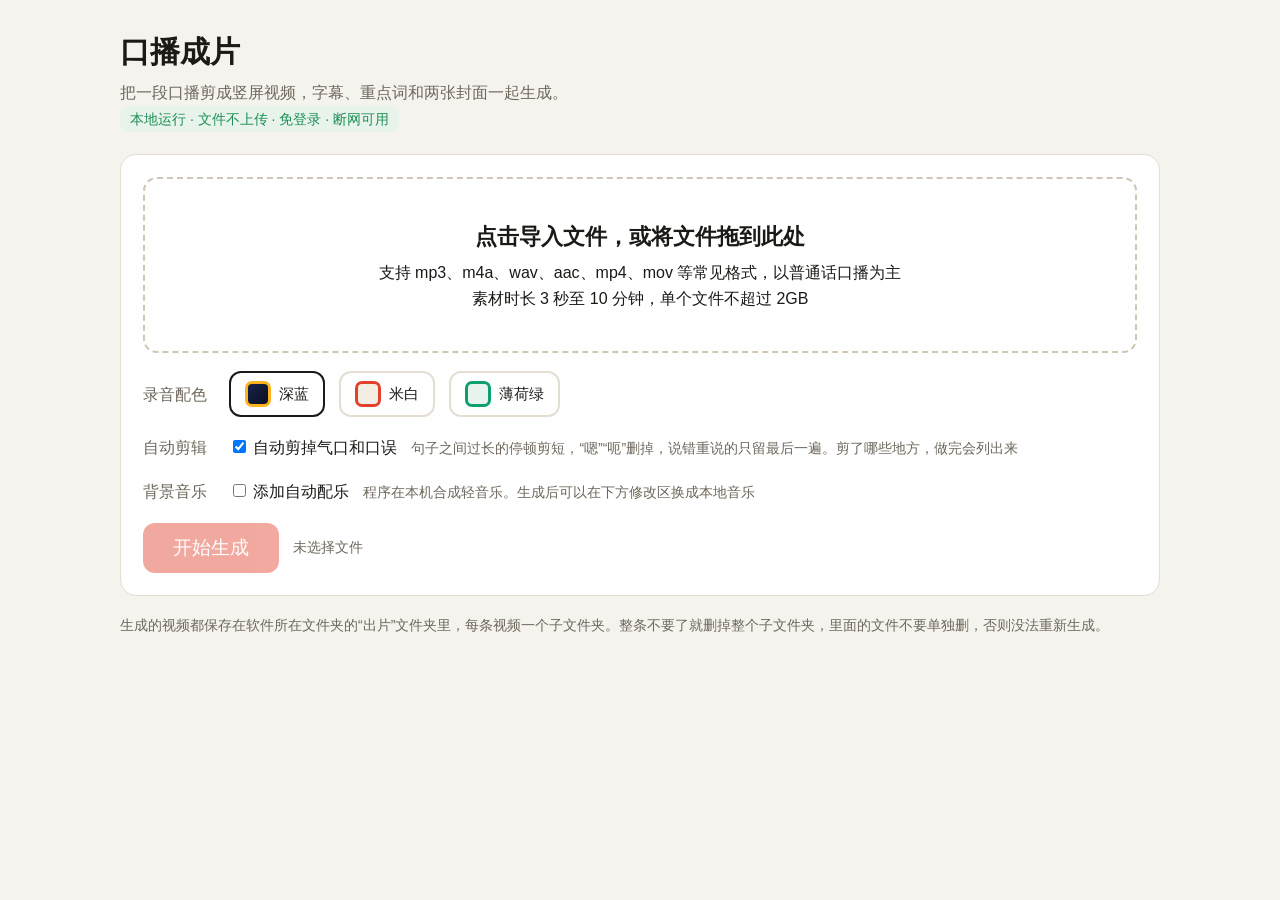
==== app/web/index.html @ 3af416ea "口播成片 v1.0.0：免费版首发 把手机录的口播放进 Windows 电脑，剪出带字幕的竖屏视频。 听写和剪辑都在本机完成，素材不上传。  Co-Authored-By: Claude Opus 5" ====
<!doctype html>
<html lang="zh-CN"><head><meta charset="utf-8"><meta name="viewport" content="width=device-width,initial-scale=1">
<title>口播成片</title>
<link rel="icon" href="data:image/svg+xml,%3Csvg xmlns='http://www.w3.org/2000/svg' viewBox='0 0 64 64'%3E%3Crect width='64' height='64' rx='14' fill='%23E2412B'/%3E%3Cpath d='M24 18v28l22-14z' fill='white'/%3E%3C/svg%3E">
<style>
:root{--bg:#F5F3EE;--card:#fff;--ink:#1B1A17;--sub:#6E675C;--line:#E4DED3;--acc:#E2412B;--ok:#1E8F55}
*{box-sizing:border-box}body{margin:0;background:var(--bg);color:var(--ink);font:16px/1.6 "Microsoft YaHei","PingFang SC",sans-serif}
.wrap{max-width:1080px;margin:0 auto;padding:28px 20px 60px}
h1{font-size:30px;margin:0}.lead{color:var(--sub);margin:4px 0 22px}
.safe{display:inline-block;background:#E8F3EC;color:var(--ok);border-radius:8px;padding:2px 10px;font-size:14px}
.card{background:var(--card);border:1px solid var(--line);border-radius:16px;padding:22px;margin-bottom:18px}
#drop{border:2.5px dashed #CFC6B6;border-radius:14px;padding:40px 16px;text-align:center;cursor:pointer;transition:.15s}
#drop.on{border-color:var(--acc);background:#FFF6F3}#drop b{font-size:22px;display:block;margin-bottom:6px}
.row{display:flex;gap:14px;flex-wrap:wrap;align-items:center;margin-top:18px}
.lab{color:var(--sub);min-width:72px}
.sw{border:2px solid var(--line);border-radius:12px;padding:8px 14px;cursor:pointer;background:#fff;display:flex;gap:8px;align-items:center;font-size:15px}
#sw2{display:flex;gap:14px;flex-wrap:wrap}.sw i{width:26px;height:26px;border-radius:7px;display:inline-block}.sw.on{border-color:var(--ink)}
button.go{background:var(--acc);color:#fff;border:0;border-radius:12px;font-size:19px;padding:12px 30px;cursor:pointer}
button.go:disabled{opacity:.45;cursor:default}
button.sec{background:#fff;border:1.5px solid var(--line);border-radius:10px;padding:8px 16px;cursor:pointer;font-size:15px}
.steps{display:flex;gap:8px;flex-wrap:wrap;margin:6px 0 12px}.steps span{padding:4px 12px;border-radius:99px;background:#EEE9E0;color:var(--sub);font-size:14px}
.steps span.now{background:var(--acc);color:#fff}.steps span.ok{background:#E8F3EC;color:var(--ok)}
.bar{height:10px;background:#EEE9E0;border-radius:5px;overflow:hidden}.bar i{display:block;height:100%;width:0;background:var(--acc);transition:width .4s}
#log{color:var(--sub);font-size:14px;margin-top:10px;white-space:pre-line;max-height:120px;overflow:auto}
.res{display:grid;grid-template-columns:300px 1fr;gap:22px}
video{width:300px;height:533px;background:#000;border-radius:14px}
.covers{display:flex;gap:12px;margin:8px 0}.covers img{height:200px;border-radius:10px;border:1px solid var(--line);display:block}.covers figure{margin:0;font-size:13px;color:var(--sub);text-align:center}
textarea{width:100%;min-height:240px;font:16px/1.7 "Microsoft YaHei",sans-serif;border:1.5px solid var(--line);border-radius:10px;padding:10px}
input[type=text]{font-size:17px;padding:8px 10px;border:1.5px solid var(--line);border-radius:10px;width:300px}
.tip{color:var(--sub);font-size:14px}.err{color:var(--acc);font-weight:bold}
a{color:var(--acc)}.hide{display:none}
.trialtag{font-size:16px;vertical-align:middle;background:var(--acc);color:#fff;border-radius:8px;padding:2px 10px;margin-left:8px}
#trial{margin-top:14px;background:#FFF6F3;border-radius:10px;padding:8px 14px;font-size:14px;color:var(--ink)}
@media(max-width:760px){.res{grid-template-columns:1fr}}
</style></head><body><div class="wrap">
<h1>口播成片</h1>
<p class="lead">把一段口播剪成竖屏视频，字幕、重点词和两张封面一起生成。<br><span class="safe">本地运行 · 文件不上传 · 免登录 · 断网可用</span></p>

<div class="card" id="pick">
  <div id="drop"><b>点击导入文件，或将文件拖到此处</b>支持 mp3、m4a、wav、aac、mp4、mov 等常见格式，以普通话口播为主<br>素材时长 3 秒至 10 分钟，单个文件不超过 2GB</div>
  <input type="file" id="file" class="hide" accept="audio/*,video/*">
  <div class="row" id="themes"><span class="lab">录音配色</span>
    <div class="sw on" data-t="夜幕"><i style="background:linear-gradient(135deg,#16244A,#0A0F1F);border:3px solid #FFB21E"></i>深蓝</div>
    <div class="sw" data-t="白纸"><i style="background:#F3EDE2;border:3px solid #E2412B"></i>米白</div>
    <div class="sw" data-t="薄荷"><i style="background:#E7F5EE;border:3px solid #0E9F6E"></i>薄荷绿</div>
  </div>
  <div class="row hide" id="prow"><span class="lab">真人出镜</span><label><input type="checkbox" id="keep" checked> 真人精剪 · 保留原画面</label><span class="tip">胶片开场，重点词随原声出现；横拍时按人脸位置裁竖屏。</span></div>
  <div class="row hide" id="words"><label class="lab" for="focus">强调词</label><input id="focus" type="text" maxlength="50" placeholder="留空自动选词"><span class="tip">可填同一句里依次说到的 1–3 个词，用逗号隔开。</span></div>
  <div class="row"><span class="lab">自动剪辑</span><label><input type="checkbox" id="trim" checked> 自动剪掉气口和口误</label><span class="tip">句子之间过长的停顿剪短，“嗯”“呃”删掉，说错重说的只留最后一遍。剪了哪些地方，做完会列出来</span></div>
  <div class="row"><span class="lab">背景音乐</span><label><input type="checkbox" id="music"> 添加自动配乐</label><span class="tip">程序在本机合成轻音乐。生成后可以在下方修改区换成本地音乐</span></div>
  <div class="row"><button class="go" id="go" disabled>开始生成</button><span class="tip" id="fname">未选择文件</span></div>
  <div id="trial" class="hide"></div>
</div>

<div class="card hide" id="prog">
  <div class="steps" id="steps"></div>
  <div class="bar"><i id="bar"></i></div>
  <div id="eta" class="tip"></div>
  <div id="log"></div>
</div>

<div class="card hide" id="done">
  <div class="res">
    <div><video id="vid" controls playsinline></video></div>
    <div>
      <h2 style="margin:0 0 6px">生成完成 <span class="tip" id="took"></span></h2>
      <p class="tip hide" id="cutinfo"></p>
      <div class="covers" id="covers"></div>
      <div class="row" style="margin-top:6px">
        <button class="sec" id="openDir">打开所在文件夹</button>
        <a id="dl" download>下载视频</a> <a id="dlsrt" download>下载字幕（SRT）</a>
      </div>
      <p class="tip">画面里已经压好字幕了。SRT 是纯文字字幕文件，可以当文稿用；别再导进剪映或在平台上加字幕，否则会叠两层。<br>传到手机：把“成片_竖屏.mp4”拖进电脑版微信的“文件传输助手”，在手机上打开，长按保存到相册。</p>
    </div>
  </div>
</div>

<div class="card hide" id="edit">
  <h3 style="margin:0">修改字幕和封面</h3>
  <p class="tip">语音识别难免有同音错字（比如把“充”识别成“冲”）。一行对应一句字幕，直接改字即可，不要增删行。改完点“重新生成”，不用重新识别字幕，用时和第一次差不多。</p>
  <div class="row" id="titleRow"><span class="lab">封面大字</span><input type="text" id="t1" maxlength="12" placeholder="第一行"> <input type="text" id="t2" maxlength="12" placeholder="第二行"><span class="tip">片头和封面上的大字，每行最多 12 个字</span></div>
  <div class="row" style="display:block"><textarea id="lines"></textarea></div>
  <div class="row" id="themes2"><span class="lab">录音配色</span><span id="sw2"></span></div>
  <div class="row hide" id="prow2" hidden><span class="lab">真人出镜</span><label><input type="checkbox" id="keep2" checked> 真人精剪 · 保留原画面</label></div>
  <div class="row hide" id="words2"><label class="lab" for="focus2">强调词</label><input id="focus2" type="text" maxlength="50" placeholder="留空自动选词"></div>
  <div class="row hide" id="crow"><span class="lab">封面</span>使用第 <input type="number" id="ct" min="0" step="0.1" style="width:90px;font-size:17px;padding:6px 8px;border:1.5px solid var(--line);border-radius:10px"> 秒的画面
    <button class="sec" id="ctNow">选用当前画面</button><span class="tip">对自动选的封面不满意？在上方视频里暂停到想要的画面，点“选用当前画面”，再点“重新生成”，封面才会更换。</span></div>
  <div class="row"><span class="lab">背景音乐</span>
    <label><input type="radio" name="m" value="on" checked> 自动配乐</label>
    <label><input type="radio" name="m" value="off"> 不加音乐</label>
    <label><input type="radio" name="m" value="mine"> 本地音乐：<input type="file" id="bgmf" accept="audio/*"></label>
  </div>
  <div class="row"><button class="go" id="redo">重新生成</button><span class="tip" id="redoTip"></span></div>
</div>

<p class="tip">生成的视频都保存在软件所在文件夹的“出片”文件夹里，每条视频一个子文件夹。整条不要了就删掉整个子文件夹，里面的文件不要单独删，否则没法重新生成。</p>
</div>
<script>
const $ = s => document.querySelector(s); let theme = '夜幕', file = null, JOB = null, timer = null, t0 = 0;
const stepsOf = s => ['听写', ...(s.trim ? ['剪气口'] : []), ...(s.person ? ['人脸'] : []), '定画面', ...(s.music === false && !s.my_music ? [] : ['配乐']), '画画面', '合成', '封面'];
let lastMine = false, originalLines=0;
const mmss = x => x >= 60 ? `${Math.floor(x / 60)} 分 ${x % 60} 秒` : `${x} 秒`;
const STEP_NAME = { '听写': '识别字幕', '剪气口': '剪气口和口误', '人脸': '识别人脸', '定画面': '匹配画面', '配乐': '添加音乐', '画画面': '渲染画面', '合成': '合成视频', '封面': '生成封面' };
document.querySelectorAll('#pick .sw').forEach(e => e.onclick = () => { document.querySelectorAll('#pick .sw').forEach(x => x.classList.remove('on')); e.classList.add('on'); theme = e.dataset.t; });
$('#sw2').innerHTML = $('#pick .row .sw').parentElement.innerHTML.replace('<span class="lab">录音配色</span>', '');
let theme2 = '夜幕';
document.querySelectorAll('#sw2 .sw').forEach(e => e.onclick = () => { document.querySelectorAll('#sw2 .sw').forEach(x => x.classList.remove('on')); e.classList.add('on'); theme2 = e.dataset.t; });
setInterval(() => fetch('/api/ping').catch(() => {}), 5000); fetch('/api/ping').catch(() => {});  // 告诉后台窗口还开着
fetch('/api/info').then(r => r.json()).then(j => { if (!JOB) { JOB = j.running || new URLSearchParams(location.search).get('job'); if (JOB) watch(); } });  // 关了窗口又打开：接上正在生成的那条
const drop = $('#drop');
drop.onclick = () => $('#file').click();
$('#file').onchange = e => setFile(e.target.files[0]);
drop.ondragover = e => { e.preventDefault(); drop.classList.add('on'); };
drop.ondragleave = () => drop.classList.remove('on');
drop.ondrop = e => { e.preventDefault(); drop.classList.remove('on'); setFile(e.dataTransfer.files[0]); };
const isVideo = f => /^video\//.test(f.type) || /\.(mp4|mov|m4v|webm)$/i.test(f.name);
function setFile(f) {
  if (!f) return;
  if (f.size > 2 * 1024 ** 3) { $('#fname').innerHTML = '<span class="err">文件有 ' + (f.size / 1073741824).toFixed(1) + 'GB，超过 2GB 上限。手机导出时选 1080P，或剪短一些再试。</span>'; $('#go').disabled = true; return; }
  file = f; $('#fname').textContent = '已选择：' + f.name + '（' + (f.size / 1048576).toFixed(1) + ' MB）'; $('#go').disabled = false;
  $('#prow').classList.toggle('hide', !isVideo(f)); updateMode();
}
function updateMode() {
  const native = file && isVideo(file) && $('#keep').checked;
  $('#themes').classList.toggle('hide', !!native);
  $('#words').classList.toggle('hide', !native);
}
$('#keep').onchange = updateMode;
$('#go').onclick = async () => {
  $('#go').disabled = true; $('#fname').textContent = '正在读取文件…';
  const r = await fetch(`/api/start?name=${encodeURIComponent(file.name)}&theme=${encodeURIComponent(theme)}&music=${$('#music').checked ? 1 : 0}&person=${isVideo(file) && $('#keep').checked ? 1 : 0}&focus=${encodeURIComponent($('#focus').value)}&trim=${$('#trim').checked ? 1 : 0}`, { method: 'POST', body: file });
  const j = await r.json(); if (!r.ok) { $('#fname').textContent = j.err; $('#go').disabled = false; return; }
  JOB = j.id; $('#fname').textContent = '已开始生成，进度见下方'; watch();
};
function watch() {
  history.replaceState(null,'','?job='+encodeURIComponent(JOB));
  t0 = Date.now(); $('#prog').classList.remove('hide'); $('#done').classList.add('hide'); $('#edit').classList.add('hide');
  clearInterval(timer); timer = setInterval(poll, 1000); poll();
}
async function poll() {
  const r = await fetch('/api/job?id=' + encodeURIComponent(JOB)); const s = await r.json();
  if (!r.ok) { clearInterval(timer); $('#log').textContent = s.err; return; }
  const STEPS = stepsOf(s), ix = STEPS.indexOf(s.step);
  if (ix >= 0 || s.done) $('#steps').innerHTML = STEPS.map((x, i) => `<span class="${s.done || i < ix ? 'ok' : i === ix ? 'now' : ''}">${i + 1}. ${STEP_NAME[x]}</span>`).join('');
  $('#bar').style.width = (s.pct || 0) + '%';
  const sec = Math.round((Date.now() - t0) / 1000);
  $('#eta').textContent = s.done ? '' : `已用时 ${mmss(sec)}` + (s.pct > 25 && s.pct < 90 ? `，预计还需 ${Math.max(1, Math.round(sec * (100 - s.pct) / s.pct / 60))} 分钟` : '') + '。可以去忙别的，但不要关闭这个窗口，也别让电脑睡眠，做完会自动显示在这里。';
  $('#log').textContent = (s.log || []).slice(-6).join('\n');
  if (s.err) { clearInterval(timer); $('#log').textContent += '\n生成失败：' + s.err + '\n详细错误信息已保存在出错记录.txt'; $('#go').disabled = false; return; }
  if (s.done) { clearInterval(timer); show(s); }
}
function show(s) {
  const u = n => `/out/${encodeURIComponent(JOB)}/${encodeURIComponent(n)}?v=${Date.now()}`;
  $('#done').classList.remove('hide'); $('#edit').classList.remove('hide');
  $('#vid').src = u('成片_竖屏.mp4'); $('#dl').href = u('成片_竖屏.mp4'); $('#dlsrt').href = u('字幕.srt');
  $('#covers').innerHTML = `<figure><img src="${u('封面_3比4.png')}">3:4 封面 · <a href="${u('封面_3比4.png')}" download>下载</a></figure>`
    + `<figure><img src="${u('封面_9比16.png')}">9:16 封面 · <a href="${u('封面_9比16.png')}" download>下载</a></figure>`;
  $('#took').textContent = s.took ? `用时 ${mmss(s.took)}` : '';
  const c = s.cut; $('#cutinfo').classList.toggle('hide', !c);
  if (c) $('#cutinfo').innerHTML = `已自动剪掉 ${c.n} 处、共 ${c.sec} 秒：过长停顿 ${c['停顿']} 处，“嗯”“呃” ${c['语气词']} 处，说错重说 ${c['重说']} 处。`
    + ` <a href="${u('剪掉的地方.txt')}" target="_blank">看剪了哪些</a>`;
  $('#t1').value = (s.title || [])[0] || ''; $('#t2').value = (s.title || [])[1] || '';
  originalLines = (s.lines || []).length;
  $('#lines').value = (s.lines || []).join('\n'); $('#go').disabled = !file || false; $('#fname').textContent = file ? '换一条录音或视频，重新拖进来即可' : '';
  document.querySelectorAll('#sw2 .sw').forEach(x => x.classList.toggle('on', x.dataset.t === (s.theme || '夜幕'))); theme2 = s.theme || '夜幕';
  $('#prow2').classList.add('hide'); $('#keep2').checked = !!s.person;
  $('#titleRow').classList.toggle('hide', !!s.person); $('#themes2').classList.toggle('hide', !!s.person); $('#words2').classList.toggle('hide', !s.person); $('#focus2').value=s.focus || '';
  $('#crow').classList.toggle('hide', !s.person); $('#ct').value = s.cover_t != null ? s.cover_t : '';
  lastMine = !!s.my_music;  // 上次怎么配的乐，这次默认照旧
  document.querySelector(`input[name=m][value=${s.my_music ? 'mine' : s.music === false ? 'off' : 'on'}]`).checked = true;
}
$('#ctNow').onclick = () => { $('#ct').value = $('#vid').currentTime.toFixed(1); };
$('#openDir').onclick = () => fetch('/api/open?id=' + encodeURIComponent(JOB), { method: 'POST' });
$('#redo').onclick = async () => {
  const m = document.querySelector('input[name=m]:checked').value;
  const f = $('#bgmf').files[0];
  if (m === 'mine' && !f && !lastMine) { $('#redoTip').textContent = '请先选择本地音乐文件'; return; }
  if (m === 'mine' && f) {
    await fetch(`/api/bgm?id=${encodeURIComponent(JOB)}&name=${encodeURIComponent(f.name)}`, { method: 'POST', body: f }); }
  const lines = $('#lines').value.split('\n');
  if (lines.length !== originalLines || lines.some(x=>!x.trim())) { $('#redoTip').textContent='每行保留一句字幕，不能增删行或清空整行'; return; }
  const r = await fetch('/api/redo?id=' + encodeURIComponent(JOB), { method: 'POST', body: JSON.stringify({ lines, focus: $('#focus2').value, title: [$('#t1').value, $('#t2').value], theme: theme2, music: m, person: $('#prow2').classList.contains('hide') ? undefined : $('#keep2').checked,
    cover_t: $('#ct').value === '' ? undefined : +$('#ct').value }) });
  const j = await r.json(); if (!r.ok) { $('#redoTip').textContent = j.err; return; }
  JOB = j.id; watch();
};
</script></body></html>
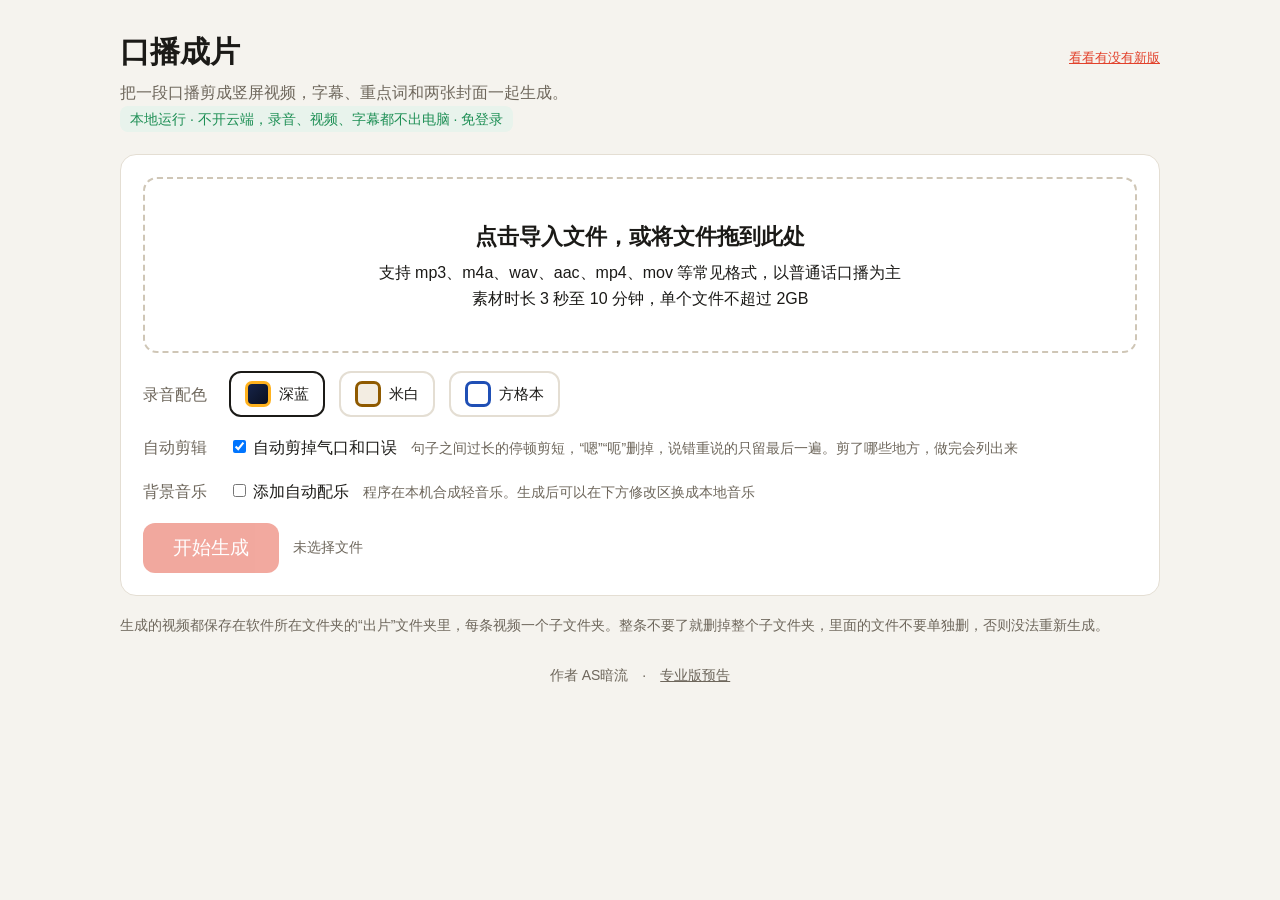
==== commit b8c440b6: "v1.3.0：字卡新排法、三套样式、四种动画模板、免安装包 - 录音出片换成字卡：正在说的那句最大最亮，说过的缩小变灰，换卡看说话的停顿 - 三套样式（深蓝、米白、方格本），四种动画模板（圆盘钟、拉开" ====
--- a/app/web/index.html
+++ b/app/web/index.html
@@ -29,27 +29,43 @@
 input[type=text]{font-size:17px;padding:8px 10px;border:1.5px solid var(--line);border-radius:10px;width:300px}
 .tip{color:var(--sub);font-size:14px}.err{color:var(--acc);font-weight:bold}
 a{color:var(--acc)}.hide{display:none}
-.trialtag{font-size:16px;vertical-align:middle;background:var(--acc);color:#fff;border-radius:8px;padding:2px 10px;margin-left:8px}
-#trial{margin-top:14px;background:#FFF6F3;border-radius:10px;padding:8px 14px;font-size:14px;color:var(--ink)}
+.stl{display:flex;gap:12px;flex-wrap:wrap}.st{border:2px solid var(--line);border-radius:12px;padding:6px;cursor:pointer;background:#fff;width:150px;font-size:14px;line-height:1.4}
+.st img{width:100%;height:150px;object-fit:cover;border-radius:8px;display:block;background:#222}.st b{display:block;font-size:16px;margin-top:4px}.st span{color:var(--sub)}.st.on{border-color:var(--ink);box-shadow:0 0 0 2px var(--ink) inset}
+.ln{display:grid;grid-template-columns:34px 1fr auto;gap:10px;align-items:center;padding:6px 0;border-bottom:1px solid var(--line)}
+.ln .no{color:var(--sub);font-size:13px;text-align:right}.ln input{width:100%;font-size:16px;padding:6px 8px;border:1.5px solid var(--line);border-radius:8px}
+.chips{display:flex;gap:6px;flex-wrap:wrap;justify-content:flex-end;min-width:200px}
+.chip{display:inline-flex;align-items:center;gap:4px;border:1.5px solid var(--line);border-radius:99px;padding:2px 4px 2px 10px;font-size:14px;background:#FFF8E8;white-space:nowrap}
+.chip.ic{background:#EEF3FA}.chip svg{width:18px;height:18px}.chip button{border:0;background:none;cursor:pointer;color:var(--sub);font-size:16px;padding:0 6px}
+.chip.off{opacity:.45;text-decoration:line-through}.chip .w{cursor:pointer;border-bottom:1px dashed #B9AE9C}.addw{border:1.5px dashed var(--line);background:#fff;border-radius:99px;font-size:13px;padding:2px 10px;cursor:pointer;color:var(--sub)}
+.chip input{width:90px;font-size:14px;padding:1px 4px}
+.who{display:inline-block;background:#EEE9E0;border-radius:8px;padding:2px 10px;font-size:14px;color:var(--sub)}
+.ln .say{grid-column:2/4;font-size:13px;color:var(--acc);margin-top:-2px}.ln .say.note{color:var(--sub)}
+.chip .k{color:var(--sub);font-size:12px;margin-right:2px}.chip.mo{background:#F3F0EA}.chip .cn{font-size:13px;color:var(--sub);margin-left:2px}
+#ask{background:#FFF8E8;border:1.5px solid #EBD9A8;border-radius:12px;padding:12px 16px;margin-bottom:16px}
+.top{display:flex;justify-content:space-between;align-items:baseline;gap:12px;flex-wrap:wrap}.ver{color:var(--sub);font-size:13px}.foot{text-align:center;margin-top:28px}
 @media(max-width:760px){.res{grid-template-columns:1fr}}
 </style></head><body><div class="wrap">
-<h1>口播成片</h1>
-<p class="lead">把一段口播剪成竖屏视频，字幕、重点词和两张封面一起生成。<br><span class="safe">本地运行 · 文件不上传 · 免登录 · 断网可用</span></p>
+<div class="top"><h1>口播成片</h1><span class="ver"><span id="ver"></span><a href="https://github.com/ben07777/koubo-chengpian/releases" target="_blank" rel="noopener noreferrer" title="在浏览器里打开发布页，自己看有没有新版。软件不会自己联网去查。">看看有没有新版</a></span></div>
+<p class="lead">把一段口播剪成竖屏视频，字幕、重点词和两张封面一起生成。<br><span class="safe">本地运行 · 不开云端，录音、视频、字幕都不出电脑 · 免登录</span></p>
 
 <div class="card" id="pick">
   <div id="drop"><b>点击导入文件，或将文件拖到此处</b>支持 mp3、m4a、wav、aac、mp4、mov 等常见格式，以普通话口播为主<br>素材时长 3 秒至 10 分钟，单个文件不超过 2GB</div>
   <input type="file" id="file" class="hide" accept="audio/*,video/*">
+  <div class="row hide" id="styles"><span class="lab">画风</span><div class="stl" id="stl"></div></div>
   <div class="row" id="themes"><span class="lab">录音配色</span>
     <div class="sw on" data-t="夜幕"><i style="background:linear-gradient(135deg,#16244A,#0A0F1F);border:3px solid #FFB21E"></i>深蓝</div>
-    <div class="sw" data-t="白纸"><i style="background:#F3EDE2;border:3px solid #E2412B"></i>米白</div>
-    <div class="sw" data-t="薄荷"><i style="background:#E7F5EE;border:3px solid #0E9F6E"></i>薄荷绿</div>
+    <div class="sw" data-t="白纸"><i style="background:#F3EDE2;border:3px solid #8F5A00"></i>米白</div>
+    <div class="sw" data-t="方格本"><i style="background:#F7F8FA linear-gradient(rgba(20,24,31,.18) 1px,transparent 1px) 0 0/6px 6px,linear-gradient(90deg,rgba(20,24,31,.18) 1px,transparent 1px) 0 0/6px 6px;border:3px solid #1F4FB5"></i>方格本</div>
   </div>
   <div class="row hide" id="prow"><span class="lab">真人出镜</span><label><input type="checkbox" id="keep" checked> 真人精剪 · 保留原画面</label><span class="tip">胶片开场，重点词随原声出现；横拍时按人脸位置裁竖屏。</span></div>
   <div class="row hide" id="words"><label class="lab" for="focus">强调词</label><input id="focus" type="text" maxlength="50" placeholder="留空自动选词"><span class="tip">可填同一句里依次说到的 1–3 个词，用逗号隔开。</span></div>
+  <div class="row hide" id="cloudRow"><span class="lab trialLab">云端排画面（试用）</span><label><input type="checkbox" id="ai"> 把字幕文字发到云端，让 AI（<span class="mdl">云端模型</span>）排画面</label><span class="tip">云端帮你挑上屏的词。发的是字幕文字和几个记数用的编号，录音和视频不上传。用的是<span class="mdl">云端模型</span><span class="beianPart" hidden>，算法已备案，备案号：<span class="beian"></span></span>。<a href="/web/pro.html" target="_blank">详细说明</a></span></div>
+  <div class="row hide" id="codeRow"><span class="lab">次数码</span><input type="text" id="code" maxlength="40" placeholder="买了专业版的，把次数码填这里" style="width:280px"><button class="sec" id="codeSave">保存</button><span class="tip" id="codeTip">没有次数码也能用：免费版全在你电脑上排画面。</span><a class="tip" href="/web/pro.html" target="_blank" id="proLink">了解专业版</a></div>
+  <div id="ask" class="hide">这段录音的<b>字幕文字</b>和每句开始的秒数会发到云端，让 AI（<span class="mdl">云端模型</span>）帮你排画面；另外带上设备号、次数码这些记数用的编号。录音和视频不上传。出片前，请在修改页把画面上的词看一遍。<a href="/web/pro.html" target="_blank">发了哪些东西</a>　不想用可以关，关了就在你电脑上排。<div class="row" style="margin-top:10px"><button class="sec" id="askOk">知道了，用云端</button><button class="sec" id="askNo">不用云端</button></div></div>
+  <p class="tip hide proNote"></p>
   <div class="row"><span class="lab">自动剪辑</span><label><input type="checkbox" id="trim" checked> 自动剪掉气口和口误</label><span class="tip">句子之间过长的停顿剪短，“嗯”“呃”删掉，说错重说的只留最后一遍。剪了哪些地方，做完会列出来</span></div>
   <div class="row"><span class="lab">背景音乐</span><label><input type="checkbox" id="music"> 添加自动配乐</label><span class="tip">程序在本机合成轻音乐。生成后可以在下方修改区换成本地音乐</span></div>
   <div class="row"><button class="go" id="go" disabled>开始生成</button><span class="tip" id="fname">未选择文件</span></div>
-  <div id="trial" class="hide"></div>
 </div>
 
 <div class="card hide" id="prog">
@@ -76,11 +92,18 @@
 </div>
 
 <div class="card hide" id="edit">
-  <h3 style="margin:0">修改字幕和封面</h3>
-  <p class="tip">语音识别难免有同音错字（比如把“充”识别成“冲”）。一行对应一句字幕，直接改字即可，不要增删行。改完点“重新生成”，不用重新识别字幕，用时和第一次差不多。</p>
-  <div class="row" id="titleRow"><span class="lab">封面大字</span><input type="text" id="t1" maxlength="12" placeholder="第一行"> <input type="text" id="t2" maxlength="12" placeholder="第二行"><span class="tip">片头和封面上的大字，每行最多 12 个字</span></div>
-  <div class="row" style="display:block"><textarea id="lines"></textarea></div>
+  <h3 style="margin:0">修改字幕和画面</h3>
+  <p class="tip" id="editTip">每行一句。左边改错字（语音识别难免有同音错字）；右边是这句画面里会出现的词和图标：点 × 去掉，点词可以换成这句里的别的词。改完点“重新生成”，不用重新识别字幕。还没点重新生成的，划掉的点 ↺ 就回来，删掉的词把原词填回去就行。重新生成以后还想要回删掉的词，回到页面最上面把这条录音重新导入，从头再出：之前改的都要重改，画面也会重新排。</p>
+  <p class="tip"><span class="who" id="who"></span> <span id="whoNote"></span></p>
+  <p class="tip hide proNote"></p>
+  <div class="row" id="titleRow"><span class="lab">封面大字</span><input type="text" id="t1" maxlength="12" placeholder="第一行"> <input type="text" id="t2" maxlength="12" placeholder="第二行"><span id="tkw"></span><span class="tip">片头和封面上的大字，每行最多 12 个字</span></div>
+  <p class="tip hide" id="styleNote">换了画风：右边列的还是上一条片子里画的。在哪个画风里删的，就在哪个画风里删干净。换了画风，可能会画出别的东西，比如同一个数换个说法。出完片回这里，再删一遍。</p>
+  <div class="row" style="display:block" id="rows"></div>
+  <textarea id="lines" class="hide"></textarea>
+  <div class="row hide" id="styles2"><span class="lab">画风</span><div class="stl" id="stl2"></div><span class="tip">两张封面一律是字卡的样子，换画风只换视频画面。</span></div>
   <div class="row" id="themes2"><span class="lab">录音配色</span><span id="sw2"></span></div>
+  <div class="row hide" id="cloudRow2"><span class="lab trialLab">云端排画面（试用）</span><label><input type="checkbox" id="ai2"> 把字幕文字发到云端，让 AI（<span class="mdl">云端模型</span>）排画面</label><span class="tip">云端帮你挑上屏的词。发的是字幕文字和几个记数用的编号，录音和视频不上传。用的是<span class="mdl">云端模型</span><span class="beianPart" hidden>，算法已备案，备案号：<span class="beian"></span></span>。<a href="/web/pro.html" target="_blank">详细说明</a></span></div>
+  <div id="ask2" class="hide">这段录音的<b>字幕文字</b>和每句开始的秒数会发到云端，让 AI（<span class="mdl">云端模型</span>）帮你排画面；另外带上设备号、次数码这些记数用的编号。录音和视频不上传。出片前，请在修改页把画面上的词看一遍。<a href="/web/pro.html" target="_blank">发了哪些东西</a>　不想用可以关，关了就在你电脑上排。<div class="row" style="margin-top:10px"><button class="sec" id="askOk2">知道了，用云端</button><button class="sec" id="askNo2">不用云端</button></div></div>
   <div class="row hide" id="prow2" hidden><span class="lab">真人出镜</span><label><input type="checkbox" id="keep2" checked> 真人精剪 · 保留原画面</label></div>
   <div class="row hide" id="words2"><label class="lab" for="focus2">强调词</label><input id="focus2" type="text" maxlength="50" placeholder="留空自动选词"></div>
   <div class="row hide" id="crow"><span class="lab">封面</span>使用第 <input type="number" id="ct" min="0" step="0.1" style="width:90px;font-size:17px;padding:6px 8px;border:1.5px solid var(--line);border-radius:10px"> 秒的画面
@@ -94,7 +117,9 @@
 </div>
 
 <p class="tip">生成的视频都保存在软件所在文件夹的“出片”文件夹里，每条视频一个子文件夹。整条不要了就删掉整个子文件夹，里面的文件不要单独删，否则没法重新生成。</p>
-</div>
+<p class="tip foot">作者 AS暗流　·　<a href="/web/yugao.html" target="_blank" style="color:var(--sub)">专业版预告</a></p>
+</div>
+<script src="/icons.js"></script>
 <script>
 const $ = s => document.querySelector(s); let theme = '夜幕', file = null, JOB = null, timer = null, t0 = 0;
 const stepsOf = s => ['听写', ...(s.trim ? ['剪气口'] : []), ...(s.person ? ['人脸'] : []), '定画面', ...(s.music === false && !s.my_music ? [] : ['配乐']), '画画面', '合成', '封面'];
@@ -105,8 +130,78 @@
 $('#sw2').innerHTML = $('#pick .row .sw').parentElement.innerHTML.replace('<span class="lab">录音配色</span>', '');
 let theme2 = '夜幕';
 document.querySelectorAll('#sw2 .sw').forEach(e => e.onclick = () => { document.querySelectorAll('#sw2 .sw').forEach(x => x.classList.remove('on')); e.classList.add('on'); theme2 = e.dataset.t; });
+let STYLES = [], style = '字卡', style2 = '字卡';
+let MODEL = '', JOB_MODEL = '';   // MODEL：中转现在报的模型名（首页提示、开关用）；JOB_MODEL：排这一条时中转报的
+const WHO = { '规则': '这条的画面是在你电脑上排的。', get AI() { return `这条的画面是把字幕文字和每句开始的秒数发到云端，让 AI（${JOB_MODEL || MODEL || '云端模型'}）排的，另外带了记数用的设备号、次数码、录音记号和软件版本号。录音和视频没有上传。`; } };
+let CLOUD = false;
+function cnDay(s) { const m = /^(\d{4})-(\d{2})-(\d{2})$/.exec(typeof s === 'string' ? s : ''); return m ? `${m[1]} 年 ${+m[2]} 月 ${+m[3]} 日` : ''; }   // 不是日期就不写（11-09 复审：中转回什么都不原样往页面上写）
+const nn = v => Number.isInteger(v) && v >= 0 && v <= 1e6 ? v : null;   // 中转报的数：整数才写
+function drawTrial(t) {   // 云端还剩几条（中转报的）：填了次数码的看码，没填的看试用；用完、到期出一行带「了解专业版」
+  t = t && typeof t === 'object' ? t : {}; const c = t['码'] && typeof t['码'] === 'object' ? t['码'] : null, left = nn(t['剩']); let lab, note = '';
+  if (c) {
+    const st = c['状态'], sh = nn(c['剩']), gong = nn(c['共']), tian = nn(c['天']), dao = cnDay(c['到期']);
+    lab = st === '能用' ? (sh == null ? '云端排画面（次数码能用）' : c['开始'] && dao ? `云端还剩 ${sh} 条，到 ${dao}` : `云端还剩 ${sh} 条，从第一次用起${!tian || tian === 365 ? '一年' : ` ${tian} 天`}内有效`)
+      : st === '用完' ? `次数码的${gong == null ? '' : ` ${gong} `}条用完了` : st === '到期' ? (dao ? `次数码已经到期（到 ${dao}为止）` : '次数码已经到期')
+      : st === '不对' ? '次数码不对，请检查有没有填错' : '云端排画面（次数码填了，还没核对上）';
+    if (st === '用完' || st === '到期') note = `${lab}。以后画面在你电脑上排，照样出片。`;
+    if (st === '不对') note = '次数码不对，请检查有没有填错。填对之前，画面在你电脑上排，照样出片。';
+  } else {
+    lab = t['不限'] ? '云端排画面（这台电脑不限）' : left == null ? '云端排画面（试用）' : left > 0 ? `云端排画面（试用，还剩 ${left} 条）` : '云端排画面（免费试用已用完）';
+    if (left === 0 && !t['不限']) note = `免费试用的${nn(t['共']) == null ? '' : ` ${t['共']} `}条用完了。以后画面在你电脑上排，照样出片。`;
+  }
+  if (nn(t['共']) != null && !c) document.querySelectorAll('.trialN').forEach(x => x.textContent = t['共']);
+  document.querySelectorAll('.trialLab').forEach(x => x.textContent = lab);
+  document.querySelectorAll('.proNote').forEach(x => { x.classList.toggle('hide', !CLOUD || !note);
+    x.textContent = note;                                    // 只当字写（11-09 复审中 9：原来 innerHTML 拼，回话里塞代码能在页面里跑）
+    if (note && !(c && c['状态'] === '不对')) { const a = document.createElement('a'); a.href = '/web/pro.html'; a.target = '_blank'; a.textContent = '了解专业版'; x.appendChild(a); } });
+}
+let FIRST_ASK = false;   // 还没点过「知道了，用云端」：勾上只出同意说明，开关先不勾上、什么都不发（11-09 盲审：说明出了却拦不住发送）
+const keepAi = (v, agree) => fetch('/api/pref', { method: 'POST', body: JSON.stringify(agree ? { '云端排画面': v, '云端已同意': true } : { '云端排画面': v }) }).catch(() => {});   // 软件记住，换端口也不忘
+function drawStyles(box, cur, pick) {
+  box.innerHTML = STYLES.map(x => `<div class="st${x.name === cur ? ' on' : ''}" data-n="${x.name}"><img src="/style/${encodeURIComponent(x.name)}/预览.jpg" alt=""><b>${x.name}</b><span>${x.line}</span></div>`).join('');
+  box.querySelectorAll('.st').forEach(e => e.onclick = () => { box.querySelectorAll('.st').forEach(y => y.classList.remove('on')); e.classList.add('on'); pick(e.dataset.n); });
+}
+const hasPalette = n => (STYLES.find(x => x.name === n) || {}).palette;
+fetch('/api/styles').then(r => r.json()).then(j => { STYLES = j; drawStyles($('#stl'), style, n => { style = n; updateMode(); }); updateMode(); });
 setInterval(() => fetch('/api/ping').catch(() => {}), 5000); fetch('/api/ping').catch(() => {});  // 告诉后台窗口还开着
-fetch('/api/info').then(r => r.json()).then(j => { if (!JOB) { JOB = j.running || new URLSearchParams(location.search).get('job'); if (JOB) watch(); } });  // 关了窗口又打开：接上正在生成的那条
+fetch('/api/ver').then(r => r.json()).then(j => { if (typeof j.v === 'string' && j.v) $('#ver').textContent = '版本 ' + j.v + ' · '; }).catch(() => {});   // 11-10：版本号读本机，不联网
+fetch('/api/info').then(r => r.json()).then(j => {
+  CLOUD = !!j.cloud; $('#cloudRow').classList.toggle('hide', !CLOUD);
+  MODEL = j.model || ''; document.querySelectorAll('.mdl').forEach(x => x.textContent = MODEL || '云端模型');   // 公示所用模型
+  const bn = typeof j.beian === 'string' ? j.beian.trim() : '';      // 算法备案号从中转或 设置.json 来（11-09 第三轮 E），没有就不写这半句
+  document.querySelectorAll('.beian').forEach(x => x.textContent = bn); document.querySelectorAll('.beianPart').forEach(x => x.hidden = !bn);
+  $('#ai').checked = j.ai === true;   // 11-09：免费版全在本机跑，开关默认关；勾上才把字幕文字发出去
+  FIRST_ASK = j.agreed !== true;     // 没点过「知道了」：勾上时先说清楚文字会发出去
+  $('#codeRow').classList.toggle('hide', !CLOUD); if (j.code) $('#code').value = j.code;
+  drawTrial(j.trial);
+  if (!JOB) { JOB = new URLSearchParams(location.search).get('job') || j.running; if (JOB) watch(); } });   // 点了哪条就看哪条；没点才接上正在出的  // 关了窗口又打开：接上正在生成的那条
+const askLeft = () => setTimeout(() => fetch('/api/info').then(r => r.json()).then(j => drawTrial(j.trial)).catch(() => {}), 300);   // 开了才问中转还剩几条
+$('#askOk').onclick = async () => { await keepAi(true, true); FIRST_ASK = false; $('#ai').checked = true; $('#ask').classList.add('hide'); askLeft(); };
+$('#askNo').onclick = () => { keepAi(false); $('#ai').checked = false; $('#ask').classList.add('hide'); };
+$('#ai').onchange = () => {
+  if ($('#ai').checked && FIRST_ASK) { $('#ai').checked = false; $('#ask').classList.remove('hide'); return; }   // 没点过「知道了」：只出说明，开关不勾、不记、不发
+  keepAi($('#ai').checked); $('#ask').classList.add('hide');
+  if ($('#ai').checked) askLeft();
+};
+$('#codeSave').onclick = async () => {   // 填次数码：存在本机，马上问中转还剩几条
+  $('#codeTip').textContent = '正在核对……';
+  try {
+    const r = await fetch('/api/code', { method: 'POST', body: JSON.stringify({ '码': $('#code').value }) }); const j = await r.json();
+    if (!r.ok) { $('#codeTip').textContent = j.err || '没存上，再试一次'; return; }
+    $('#code').value = j.code || '';
+    const bad = ((j.trial || {})['码'] || {})['状态'] === '不对';
+    if (j.code && j.need_agree) { $('#ai').checked = false; $('#ask').classList.remove('hide'); $('#codeTip').textContent = '存在你电脑上了。点「知道了，用云端」以后才去核对。'; }
+    else if (j.code) { $('#ai').checked = true; $('#codeTip').textContent = bad ? '这个码核对不上，请检查有没有填错。' : '存好了。'; }
+    else $('#codeTip').textContent = '次数码拿掉了。';
+    drawTrial(j.trial);
+  } catch (e) { $('#codeTip').textContent = '没存上，再试一次'; }
+};
+$('#ai2').onchange = () => {                                        // 修改页的开关：没点过「知道了」一样只出说明，开关不勾、不记
+  if ($('#ai2').checked && FIRST_ASK) { $('#ai2').checked = false; $('#ask2').classList.remove('hide'); return; }
+  keepAi($('#ai2').checked); $('#ai').checked = $('#ai2').checked; $('#ask2').classList.add('hide');
+};
+$('#askOk2').onclick = async () => { await keepAi(true, true); FIRST_ASK = false; $('#ai2').checked = $('#ai').checked = true; $('#ask2').classList.add('hide'); askLeft(); };   // 修改页点了也马上问剩几条（11-09 复审轻 9）
+$('#askNo2').onclick = () => { keepAi(false); $('#ai2').checked = $('#ai').checked = false; $('#ask2').classList.add('hide'); };
 const drop = $('#drop');
 drop.onclick = () => $('#file').click();
 $('#file').onchange = e => setFile(e.target.files[0]);
@@ -122,13 +217,14 @@
 }
 function updateMode() {
   const native = file && isVideo(file) && $('#keep').checked;
-  $('#themes').classList.toggle('hide', !!native);
+  $('#themes').classList.toggle('hide', !!native || (STYLES.length > 0 && !hasPalette(style)));
+  $('#styles').classList.toggle('hide', !!native || STYLES.length < 2);
   $('#words').classList.toggle('hide', !native);
 }
 $('#keep').onchange = updateMode;
 $('#go').onclick = async () => {
   $('#go').disabled = true; $('#fname').textContent = '正在读取文件…';
-  const r = await fetch(`/api/start?name=${encodeURIComponent(file.name)}&theme=${encodeURIComponent(theme)}&music=${$('#music').checked ? 1 : 0}&person=${isVideo(file) && $('#keep').checked ? 1 : 0}&focus=${encodeURIComponent($('#focus').value)}&trim=${$('#trim').checked ? 1 : 0}`, { method: 'POST', body: file });
+  const r = await fetch(`/api/start?name=${encodeURIComponent(file.name)}&theme=${encodeURIComponent(theme)}&music=${$('#music').checked ? 1 : 0}&person=${isVideo(file) && $('#keep').checked ? 1 : 0}&focus=${encodeURIComponent($('#focus').value)}&trim=${$('#trim').checked ? 1 : 0}&style=${encodeURIComponent(style)}&ai=${CLOUD && $('#ai').checked ? 1 : 0}`, { method: 'POST', body: file });
   const j = await r.json(); if (!r.ok) { $('#fname').textContent = j.err; $('#go').disabled = false; return; }
   JOB = j.id; $('#fname').textContent = '已开始生成，进度见下方'; watch();
 };
@@ -160,14 +256,97 @@
   if (c) $('#cutinfo').innerHTML = `已自动剪掉 ${c.n} 处、共 ${c.sec} 秒：过长停顿 ${c['停顿']} 处，“嗯”“呃” ${c['语气词']} 处，说错重说 ${c['重说']} 处。`
     + ` <a href="${u('剪掉的地方.txt')}" target="_blank">看剪了哪些</a>`;
   $('#t1').value = (s.title || [])[0] || ''; $('#t2').value = (s.title || [])[1] || '';
+  TITLE_KW = s.title_kw || ''; TITLE_MARK = s.title_mark !== false;
+  COVER = s.cover_icon ? { icon: s.cover_icon, cn: s.cover_icon_cn || '图标', on: s.cover_icon_on !== false } : null; drawTkw();
   originalLines = (s.lines || []).length;
-  $('#lines').value = (s.lines || []).join('\n'); $('#go').disabled = !file || false; $('#fname').textContent = file ? '换一条录音或视频，重新拖进来即可' : '';
+  $('#lines').value = (s.lines || []).join('\n'); style2 = STYLES.some(x => x.name === s.style) ? s.style : '字卡'; drawRows(s);   /* 11-12：首页不再列的画风（跳字、夜路、水面），旧片子重出也走字卡 */
+  JOB_MODEL = s.writer_model || ''; $('#who').textContent = WHO[s.writer || '规则'] || ''; $('#whoNote').textContent = s.writer_note || '';
+  $('#cloudRow2').classList.toggle('hide', !CLOUD); $('#ai2').checked = s.use_ai === true; if (s.trial) drawTrial(s.trial);
+  drawStyles($('#stl2'), style2, n => { style2 = n; $('#themes2').classList.toggle('hide', !!s.person || !hasPalette(n)); ROWS.forEach((_, i) => drawChips(i)); styleNote(); });
+  styleNote();
+  $('#styles2').classList.toggle('hide', !!s.person || STYLES.length < 2); $('#go').disabled = !file || false; $('#fname').textContent = file ? '换一条录音或视频，重新拖进来即可' : '';
   document.querySelectorAll('#sw2 .sw').forEach(x => x.classList.toggle('on', x.dataset.t === (s.theme || '夜幕'))); theme2 = s.theme || '夜幕';
   $('#prow2').classList.add('hide'); $('#keep2').checked = !!s.person;
-  $('#titleRow').classList.toggle('hide', !!s.person); $('#themes2').classList.toggle('hide', !!s.person); $('#words2').classList.toggle('hide', !s.person); $('#focus2').value=s.focus || '';
+  $('#titleRow').classList.toggle('hide', !!s.person); $('#themes2').classList.toggle('hide', !!s.person || (STYLES.length > 0 && !hasPalette(style2))); $('#words2').classList.toggle('hide', !s.person); $('#focus2').value=s.focus || '';
   $('#crow').classList.toggle('hide', !s.person); $('#ct').value = s.cover_t != null ? s.cover_t : '';
   lastMine = !!s.my_music;  // 上次怎么配的乐，这次默认照旧
   document.querySelector(`input[name=m][value=${s.my_music ? 'mine' : s.music === false ? 'off' : 'on'}]`).checked = true;
+}
+// 每句一行：左边字幕（可改错字），右边上屏词和图标（可删可换）
+let ROWS = [];
+const esc = x => String(x).replace(/[&<>"]/g, c => ({ '&': '&amp;', '<': '&lt;', '>': '&gt;', '"': '&quot;' }[c]));
+const svg = n => (window.ICONS || {})[n] ? `<svg viewBox="0 0 24 24" fill="none" stroke="currentColor" stroke-width="2" stroke-linecap="round" stroke-linejoin="round">${ICONS[n]}</svg>` : '';
+function drawRows(s) {
+  const L = s.lines || [], S = s.shows || [];
+  PERSON = !!s.person;
+  DRAWN_STYLE = s.style || '字卡';
+  ROWS = L.map((t, i) => { const x = S[i], w = x && x.word_on === false ? null : x && x.word, k = x && x.kw_on === false ? null : x && (x.kw || null);
+    return x ? { word0: w, word: w, kw0: k, kw: k, l0: t.replace(/\s+/g, ''), tn: (x.textn || '').replace(/\s+/g, ''), icon: x.icon, iconCn: x.icon_cn || '', iconWord: x.icon_word, iconOn: true,
+    regs: (x.regs || x.more || []).map(m => ({ ...m, on: true })), say: '' } : null; });
+  $('#editTip').textContent = PERSON ? '每行一句，改错字（语音识别难免有同音错字）。改完点“重新生成”，不用重新识别字幕。'
+    : '每行一句。左边改错字（语音识别难免有同音错字）；右边是这句画面里会出现的词和图标：点 × 去掉，点词可以换成这句里的别的词。改完点“重新生成”，不用重新识别字幕。还没点重新生成的，划掉的点 ↺ 就回来，删掉的词把原词填回去就行。重新生成以后还想要回删掉的词，回到页面最上面把这条录音重新导入，从头再出：之前改的都要重改，画面也会重新排。';
+  $('#rows').innerHTML = L.map((t, i) => `<div class="ln" data-i="${i}"><span class="no">${i + 1}</span><input type="text" value="${esc(t)}"><span class="chips"></span><span class="say hide"></span></div>`).join('');
+  ROWS.forEach((_, i) => drawChips(i));
+}
+let PERSON = false, DRAWN_STYLE = '字卡', TITLE_KW = '', TITLE_MARK = true, COVER = null;   // COVER：封面上的大图标 {icon, cn, on}
+function drawTkw() {   // 大字里自动标成金色的那个词、封面上的大图标：点 × 去掉，点 ↺ 恢复
+  const b = $('#tkw'); let h = '';
+  if (TITLE_KW) h += `<span class="chip${TITLE_MARK ? '' : ' off'}" title="大字里标成金色的词"><span class="k">金色</span>${esc(TITLE_KW)}<button class="tk" title="${TITLE_MARK ? '不标金色' : '恢复金色'}">${TITLE_MARK ? '×' : '↺'}</button></span>`;
+  if (COVER) h += `<span class="chip ic${COVER.on ? '' : ' off'}" title="封面上的大图标">${svg(COVER.icon)}<span class="cn">封面的${esc(COVER.cn)}</span><button class="cv" title="${COVER.on ? '封面不画这个图标' : '恢复'}">${COVER.on ? '×' : '↺'}</button></span>`;
+  b.innerHTML = h;
+  const tk = b.querySelector('.tk'), cv = b.querySelector('.cv');
+  if (tk) tk.onclick = () => { TITLE_MARK = !TITLE_MARK; drawTkw(); };
+  if (cv) cv.onclick = () => { COVER.on = !COVER.on; drawTkw(); };
+}
+const styleNote = () => {
+  $('#styleNote').classList.toggle('hide', PERSON || style2 === DRAWN_STYLE);
+  if (!STYLES.some(x => x.name === DRAWN_STYLE)) $('#styleNote').textContent = '这条片子是用以前的画面样子出的。这一版只剩字卡，重新生成会改用字卡。右边列的还是上一条片子画的东西；改成字卡可能会画出别的，出完片回这里再看一遍。';   /* 11-12：旧画风首页不列了，用户没地方「换」，照实说 */
+  if (!PERSON) $('#editTip').textContent = DRAWN_STYLE === '字卡'
+    ? '每行一句。左边改错字（语音识别难免有同音错字）。字卡的大字就是你说的原话，这里改不了；右边能删的是标亮的词、数字、年份和图标，点标亮的词可以换成这句里的别的词。改完点“重新生成”，不用重新识别字幕。删完重出，空出来的地方可能补画别的，出完片回这里再看一遍。还没点重新生成的，划掉的点 ↺ 就回来，删掉的词把原词填回去就行。重新生成以后还想要回删掉的词，回到页面最上面把这条录音重新导入，从头再出：之前改的都要重改，画面也会重新排。'
+    : '每行一句。左边改错字（语音识别难免有同音错字）；右边是这句画面里画出来的词和图标，字幕里标金色的词也在这里：点 × 去掉，点词可以换成这句里的别的词。改完点“重新生成”，不用重新识别字幕。删完重出，空出来的地方可能补画别的，出完片回这里再看一遍。还没点重新生成的，划掉的点 ↺ 就回来，删掉的词把原词填回去就行。重新生成以后还想要回删掉的词，回到页面最上面把这条录音重新导入，从头再出：之前改的都要重改，画面也会重新排。';
+};
+const inLine = (R, line, v) => line.includes(v) || (!!R.tn && line === R.l0 && R.tn.includes(v));   // 填「80%」，字幕里说的是「八成」也算：软件按画面上的写法找回原话
+function drawChips(i) {
+  const R = ROWS[i], row = document.querySelector(`.ln[data-i="${i}"]`), box = row.querySelector('.chips'), say = row.querySelector('.say');
+  say.textContent = R ? R.say : ''; say.className = 'say' + (R && R.say ? (R.note ? ' note' : '') : ' hide');
+  if (!R || PERSON) { box.innerHTML = ''; return; }                  // 老版本出的片没记这些；真人版画面不用这些词
+  const card = DRAWN_STYLE === '字卡', key = card ? 'kw' : 'word', cur = R[key];   // 列的是上一条片子画的：按那条片子的画风列，换了画风也不变
+  let h = '';
+  if (cur) h += `<span class="chip" title="点词可以换成这句里的别的词">${card ? '<span class="k">标亮</span>' : ''}<span class="w">${esc(cur)}</span><button class="del" title="去掉这个词">×</button></span>`;
+  else h += `<button class="addw">＋ 加一个词</button>`;
+  const iconGone = (!card && R.iconWord && R.iconWord === R.word0 && R.word !== R.word0)   // 删了或换了它挂的词，图标也跟着走：显示成划掉
+    || (card && R.icon === 'calendar' && R.regs.some(m => m.kind === '年份' && !m.on));      // 字卡去掉年份大字，那张卡的日历也不画了
+  if (R.icon) h += `<span class="chip ic${R.iconOn && !iconGone ? '' : ' off'}" title="图标">${svg(R.icon)}<span class="cn">${esc(R.iconCn || '图标')}</span><button class="ib" title="${R.iconOn ? '去掉图标' : '恢复图标'}">${R.iconOn ? '×' : '↺'}</button></span>`;
+  R.regs.forEach((m, j) => { if (m.text === cur || m.text === (card ? R.kw0 : R.word0)) return; h += `<span class="chip mo${m.on ? '' : ' off'}" title="${esc(m.kind)}"><span class="k">${esc(m.kind)}</span>${esc(m.text)}<button data-j="${j}" title="${m.on ? '去掉' : '恢复'}">${m.on ? '×' : '↺'}</button></span>`; });
+  box.innerHTML = h;
+  const tell = (t, note) => { R.say = t; R.note = !!note; say.textContent = t; say.className = 'say' + (t ? (note ? ' note' : '') : ' hide'); };
+  const w = box.querySelector('.w'), x = box.querySelector('.del'), add = box.querySelector('.addw'), ib = box.querySelector('.ib');
+  if (x) x.onclick = () => { R[key] = null; tell(!card && R.icon && R.iconOn && R.iconWord === R.word0 ? '这个词挂的图标也会一起去掉' : '', true); drawChips(i); };
+  if (ib) ib.onclick = () => { R.iconOn = !R.iconOn; drawChips(i); };
+  box.querySelectorAll('.mo button').forEach(b => b.onclick = () => { const m = R.regs[+b.dataset.j]; m.on = !m.on; drawChips(i); });
+  const ask = () => {
+    box.innerHTML = `<span class="chip"><input type="text" value="${esc(cur || '')}" placeholder="这句里的词"><button title="确定">✓</button></span>`;
+    const inp = box.querySelector('input'), ok = () => {
+      const v = inp.value.replace(/\s+/g, ''), line = row.querySelector('input').value.replace(/\s+/g, '');   // 「fold two」这种带空格的英文：两边都去掉空格再比
+      if (v && !inLine(R, line, v)) { inp.style.borderColor = 'var(--acc)'; tell(`这句里没有「${v}」。要填这句字幕里有的字。`); return; }
+      R[key] = v || null; if (v && v === cur) R.again = key;   // 填的就是现在这个词：照样发过去，这句删掉的同一个字、同一个数（「80%」）会放回来
+      tell(!card && v && R.icon && R.iconWord && R.iconWord === R.word0 && v !== R.word0 ? '换了词，图标会跟着换成新词的（没有就不挂）' : '', true); drawChips(i);
+    };
+    box.querySelector('button').onclick = ok; inp.onkeydown = e => { if (e.key === 'Enter') ok(); }; inp.focus();
+  };
+  if (w) w.onclick = ask; if (add) add.onclick = ask;
+}
+function rowEdits() {
+  if (PERSON) return null;
+  return ROWS.map(R => {
+    if (!R) return null;
+    const e = {};
+    if (R.word !== R.word0 || (R.again === 'word' && R.word)) e.word = R.word;
+    if (R.kw !== R.kw0 || (R.again === 'kw' && R.kw)) e.kw = R.kw;
+    if (R.icon && !R.iconOn) e.icon = false;
+    const d = R.regs.filter(m => !m.on).map(m => m.text); if (d.length) e.drop = d;
+    return Object.keys(e).length ? e : null;
+  });
 }
 $('#ctNow').onclick = () => { $('#ct').value = $('#vid').currentTime.toFixed(1); };
 $('#openDir').onclick = () => fetch('/api/open?id=' + encodeURIComponent(JOB), { method: 'POST' });
@@ -177,9 +356,18 @@
   if (m === 'mine' && !f && !lastMine) { $('#redoTip').textContent = '请先选择本地音乐文件'; return; }
   if (m === 'mine' && f) {
     await fetch(`/api/bgm?id=${encodeURIComponent(JOB)}&name=${encodeURIComponent(f.name)}`, { method: 'POST', body: f }); }
-  const lines = $('#lines').value.split('\n');
+  const open = document.querySelector('#rows .chips input');           // 填词框开着、还没点 ✓：先说一声，别数错行
+  if (open) { const i = +open.closest('.ln').dataset.i; open.closest('.ln').scrollIntoView({ block: 'center' }); open.focus();
+    $('#redoTip').textContent = `第 ${i + 1} 行填的词还没点 ✓，点了再重新生成`; return; }
+  const lines = [...document.querySelectorAll('#rows .ln > input')].map(x => x.value);
   if (lines.length !== originalLines || lines.some(x=>!x.trim())) { $('#redoTip').textContent='每行保留一句字幕，不能增删行或清空整行'; return; }
-  const r = await fetch('/api/redo?id=' + encodeURIComponent(JOB), { method: 'POST', body: JSON.stringify({ lines, focus: $('#focus2').value, title: [$('#t1').value, $('#t2').value], theme: theme2, music: m, person: $('#prow2').classList.contains('hide') ? undefined : $('#keep2').checked,
+  const miss = PERSON ? -1 : ROWS.findIndex((R, i) => R && [R.word !== R.word0 && R.word, R.kw !== R.kw0 && R.kw].some(v => v && !inLine(R, lines[i].replace(/\s+/g, ''), v)));
+  if (miss >= 0) {                                                   // 先选了词、后把字幕改得不含这个词：说一声，别悄悄丢掉
+    const R = ROWS[miss]; R.say = `字幕改过以后，这句里没有「${R.word !== R.word0 ? R.word : R.kw}」了。换一个词，或者点 × 去掉。`; R.note = false; drawChips(miss);
+    document.querySelector(`.ln[data-i="${miss}"]`).scrollIntoView({ block: 'center' });
+    $('#redoTip').textContent = `第 ${miss + 1} 行选的词不在字幕里了，改好再点重新生成`; return;
+  }
+  const r = await fetch('/api/redo?id=' + encodeURIComponent(JOB), { method: 'POST', body: JSON.stringify({ lines, shows: rowEdits(), style: style2, ai: CLOUD ? ($('#ai2').checked ? 1 : 0) : undefined, focus: $('#focus2').value, title: [$('#t1').value, $('#t2').value], title_mark: TITLE_MARK, cover_icon: COVER ? COVER.on : undefined, theme: theme2, music: m, person: $('#prow2').classList.contains('hide') ? undefined : $('#keep2').checked,
     cover_t: $('#ct').value === '' ? undefined : +$('#ct').value }) });
   const j = await r.json(); if (!r.ok) { $('#redoTip').textContent = j.err; return; }
   JOB = j.id; watch();
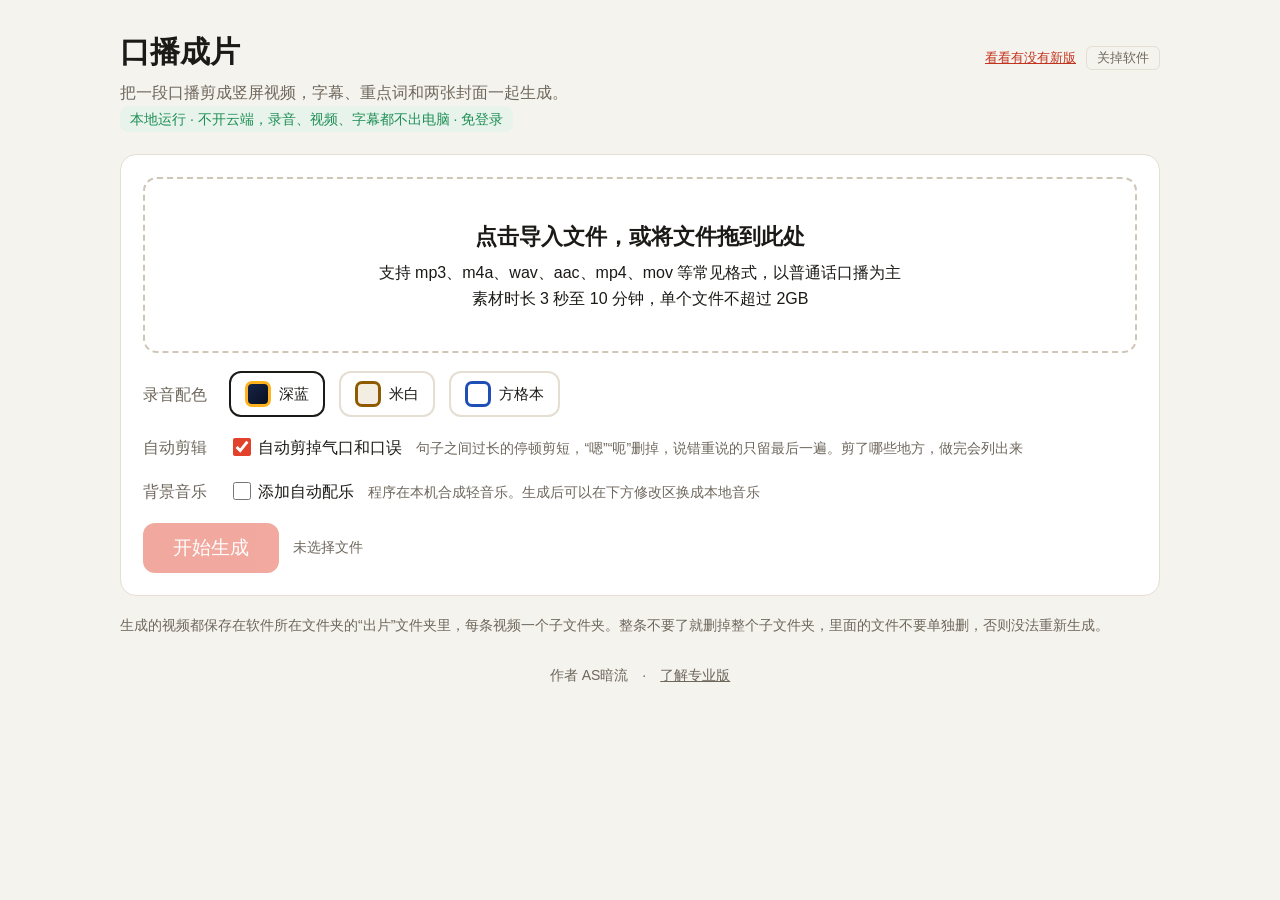
==== commit 15a5c4b1: "v1.4.0：多了云端排画面（专业版） Co-Authored-By: Claude Opus 5.5 <noreply@anthropic.com>" ====
--- a/app/web/index.html
+++ b/app/web/index.html
@@ -3,7 +3,7 @@
 <title>口播成片</title>
 <link rel="icon" href="data:image/svg+xml,%3Csvg xmlns='http://www.w3.org/2000/svg' viewBox='0 0 64 64'%3E%3Crect width='64' height='64' rx='14' fill='%23E2412B'/%3E%3Cpath d='M24 18v28l22-14z' fill='white'/%3E%3C/svg%3E">
 <style>
-:root{--bg:#F5F3EE;--card:#fff;--ink:#1B1A17;--sub:#6E675C;--line:#E4DED3;--acc:#E2412B;--ok:#1E8F55}
+:root{--bg:#F5F3EE;--card:#fff;--ink:#1B1A17;--sub:#6E675C;--line:#E4DED3;--acc:#E2412B;--link:#C2341F;--ok:#1E8F55}
 *{box-sizing:border-box}body{margin:0;background:var(--bg);color:var(--ink);font:16px/1.6 "Microsoft YaHei","PingFang SC",sans-serif}
 .wrap{max-width:1080px;margin:0 auto;padding:28px 20px 60px}
 h1{font-size:30px;margin:0}.lead{color:var(--sub);margin:4px 0 22px}
@@ -28,7 +28,7 @@
 textarea{width:100%;min-height:240px;font:16px/1.7 "Microsoft YaHei",sans-serif;border:1.5px solid var(--line);border-radius:10px;padding:10px}
 input[type=text]{font-size:17px;padding:8px 10px;border:1.5px solid var(--line);border-radius:10px;width:300px}
 .tip{color:var(--sub);font-size:14px}.err{color:var(--acc);font-weight:bold}
-a{color:var(--acc)}.hide{display:none}
+a{color:var(--link)}.hide{display:none}
 .stl{display:flex;gap:12px;flex-wrap:wrap}.st{border:2px solid var(--line);border-radius:12px;padding:6px;cursor:pointer;background:#fff;width:150px;font-size:14px;line-height:1.4}
 .st img{width:100%;height:150px;object-fit:cover;border-radius:8px;display:block;background:#222}.st b{display:block;font-size:16px;margin-top:4px}.st span{color:var(--sub)}.st.on{border-color:var(--ink);box-shadow:0 0 0 2px var(--ink) inset}
 .ln{display:grid;grid-template-columns:34px 1fr auto;gap:10px;align-items:center;padding:6px 0;border-bottom:1px solid var(--line)}
@@ -42,10 +42,13 @@
 .ln .say{grid-column:2/4;font-size:13px;color:var(--acc);margin-top:-2px}.ln .say.note{color:var(--sub)}
 .chip .k{color:var(--sub);font-size:12px;margin-right:2px}.chip.mo{background:#F3F0EA}.chip .cn{font-size:13px;color:var(--sub);margin-left:2px}
 #ask{background:#FFF8E8;border:1.5px solid #EBD9A8;border-radius:12px;padding:12px 16px;margin-bottom:16px}
-.top{display:flex;justify-content:space-between;align-items:baseline;gap:12px;flex-wrap:wrap}.ver{color:var(--sub);font-size:13px}.foot{text-align:center;margin-top:28px}
+.top{display:flex;justify-content:space-between;align-items:baseline;gap:12px;flex-wrap:wrap}.ver{color:var(--sub);font-size:13px}.quit{margin-left:10px;border:1px solid var(--line,#ccd);background:none;color:var(--sub);font-size:13px;padding:2px 10px;border-radius:6px;cursor:pointer}.quit:hover{color:var(--acc)}.bye{max-width:520px;margin:80px auto;text-align:center;font-size:18px;line-height:1.9}.foot{text-align:center;margin-top:28px}
+input[type=checkbox],input[type=radio]{width:18px;height:18px;accent-color:var(--acc);vertical-align:-3px;cursor:pointer}
+button:focus-visible,a:focus-visible,input:focus-visible,.sw:focus-visible,#drop:focus-visible{outline:3px solid #1F4FB5;outline-offset:2px}
+a.pro{color:var(--link);font-weight:bold;font-size:15px}
 @media(max-width:760px){.res{grid-template-columns:1fr}}
 </style></head><body><div class="wrap">
-<div class="top"><h1>口播成片</h1><span class="ver"><span id="ver"></span><a href="https://github.com/ben07777/koubo-chengpian/releases" target="_blank" rel="noopener noreferrer" title="在浏览器里打开发布页，自己看有没有新版。软件不会自己联网去查。">看看有没有新版</a></span></div>
+<div class="top"><h1>口播成片</h1><span class="ver"><span id="ver"></span><a href="https://github.com/ben07777/koubo-chengpian/releases" target="_blank" rel="noopener noreferrer" title="在浏览器里打开发布页，自己看有没有新版。软件不会自己联网去查。">看看有没有新版</a><button type="button" class="quit" id="quit" title="不用了就点这里退出软件。下次要用，再双击「剪一条」。">关掉软件</button></span></div>
 <p class="lead">把一段口播剪成竖屏视频，字幕、重点词和两张封面一起生成。<br><span class="safe">本地运行 · 不开云端，录音、视频、字幕都不出电脑 · 免登录</span></p>
 
 <div class="card" id="pick">
@@ -59,9 +62,9 @@
   </div>
   <div class="row hide" id="prow"><span class="lab">真人出镜</span><label><input type="checkbox" id="keep" checked> 真人精剪 · 保留原画面</label><span class="tip">胶片开场，重点词随原声出现；横拍时按人脸位置裁竖屏。</span></div>
   <div class="row hide" id="words"><label class="lab" for="focus">强调词</label><input id="focus" type="text" maxlength="50" placeholder="留空自动选词"><span class="tip">可填同一句里依次说到的 1–3 个词，用逗号隔开。</span></div>
-  <div class="row hide" id="cloudRow"><span class="lab trialLab">云端排画面（试用）</span><label><input type="checkbox" id="ai"> 把字幕文字发到云端，让 AI（<span class="mdl">云端模型</span>）排画面</label><span class="tip">云端帮你挑上屏的词。发的是字幕文字和几个记数用的编号，录音和视频不上传。用的是<span class="mdl">云端模型</span><span class="beianPart" hidden>，算法已备案，备案号：<span class="beian"></span></span>。<a href="/web/pro.html" target="_blank">详细说明</a></span></div>
-  <div class="row hide" id="codeRow"><span class="lab">次数码</span><input type="text" id="code" maxlength="40" placeholder="买了专业版的，把次数码填这里" style="width:280px"><button class="sec" id="codeSave">保存</button><span class="tip" id="codeTip">没有次数码也能用：免费版全在你电脑上排画面。</span><a class="tip" href="/web/pro.html" target="_blank" id="proLink">了解专业版</a></div>
-  <div id="ask" class="hide">这段录音的<b>字幕文字</b>和每句开始的秒数会发到云端，让 AI（<span class="mdl">云端模型</span>）帮你排画面；另外带上设备号、次数码这些记数用的编号。录音和视频不上传。出片前，请在修改页把画面上的词看一遍。<a href="/web/pro.html" target="_blank">发了哪些东西</a>　不想用可以关，关了就在你电脑上排。<div class="row" style="margin-top:10px"><button class="sec" id="askOk">知道了，用云端</button><button class="sec" id="askNo">不用云端</button></div></div>
+  <div class="row hide" id="cloudRow"><span class="lab trialLab">云端排画面（试用）</span><label><input type="checkbox" id="ai"> 把字幕文字发到云端，让<span class="mdl">云端模型</span>排画面</label><span class="tip">云端帮你挑上屏的词。发的是字幕文字和几个记数用的编号，录音和视频不上传。用的是<span class="mdl">云端模型</span><span class="beianPart" hidden>，算法备案号：<span class="beian"></span></span>。<a href="/web/pro.html" target="_blank">详细说明</a></span></div>
+  <div class="row hide" id="codeRow"><span class="lab">次数码</span><input type="text" id="code" maxlength="40" placeholder="买了专业版的，把次数码填这里" style="width:280px"><button class="sec" id="codeSave">保存</button><span class="tip" id="codeTip">没有次数码也能用：免费版全在你电脑上排画面。</span><a class="pro" href="/web/pro.html" target="_blank" id="proLink">了解专业版</a></div>
+  <div id="ask" class="hide">这段录音的<b>字幕文字</b>和每句开始的秒数会发到云端，让<span class="mdl">云端模型</span>帮你排画面；另外带上设备号、次数码这些记数用的编号。录音和视频不上传。出片前，请在修改页把画面上的词看一遍。<a href="/web/pro.html" target="_blank">发了哪些东西</a>　不想用可以关，关了就在你电脑上排。<div class="row" style="margin-top:10px"><button class="sec" id="askOk">知道了，用云端</button><button class="sec" id="askNo">不用云端</button></div></div>
   <p class="tip hide proNote"></p>
   <div class="row"><span class="lab">自动剪辑</span><label><input type="checkbox" id="trim" checked> 自动剪掉气口和口误</label><span class="tip">句子之间过长的停顿剪短，“嗯”“呃”删掉，说错重说的只留最后一遍。剪了哪些地方，做完会列出来</span></div>
   <div class="row"><span class="lab">背景音乐</span><label><input type="checkbox" id="music"> 添加自动配乐</label><span class="tip">程序在本机合成轻音乐。生成后可以在下方修改区换成本地音乐</span></div>
@@ -102,8 +105,9 @@
   <textarea id="lines" class="hide"></textarea>
   <div class="row hide" id="styles2"><span class="lab">画风</span><div class="stl" id="stl2"></div><span class="tip">两张封面一律是字卡的样子，换画风只换视频画面。</span></div>
   <div class="row" id="themes2"><span class="lab">录音配色</span><span id="sw2"></span></div>
-  <div class="row hide" id="cloudRow2"><span class="lab trialLab">云端排画面（试用）</span><label><input type="checkbox" id="ai2"> 把字幕文字发到云端，让 AI（<span class="mdl">云端模型</span>）排画面</label><span class="tip">云端帮你挑上屏的词。发的是字幕文字和几个记数用的编号，录音和视频不上传。用的是<span class="mdl">云端模型</span><span class="beianPart" hidden>，算法已备案，备案号：<span class="beian"></span></span>。<a href="/web/pro.html" target="_blank">详细说明</a></span></div>
-  <div id="ask2" class="hide">这段录音的<b>字幕文字</b>和每句开始的秒数会发到云端，让 AI（<span class="mdl">云端模型</span>）帮你排画面；另外带上设备号、次数码这些记数用的编号。录音和视频不上传。出片前，请在修改页把画面上的词看一遍。<a href="/web/pro.html" target="_blank">发了哪些东西</a>　不想用可以关，关了就在你电脑上排。<div class="row" style="margin-top:10px"><button class="sec" id="askOk2">知道了，用云端</button><button class="sec" id="askNo2">不用云端</button></div></div>
+  <div class="row hide" id="cloudRow2"><span class="lab trialLab">云端排画面（试用）</span><label><input type="checkbox" id="ai2"> 把字幕文字发到云端，让<span class="mdl">云端模型</span>排画面</label><span class="tip">云端帮你挑上屏的词。发的是字幕文字和几个记数用的编号，录音和视频不上传。用的是<span class="mdl">云端模型</span><span class="beianPart" hidden>，算法备案号：<span class="beian"></span></span>。<a href="/web/pro.html" target="_blank">详细说明</a></span></div>
+  <div class="row hide" id="lookRow2"><span class="lab">画面样子</span><span id="lk2" style="display:flex;gap:14px;flex-wrap:wrap"><span class="sw on" data-k="全息">全息</span><span class="sw" data-k="象形">象形图形</span></span><span class="tip">换个样子再出一遍，不扣条数。</span></div>
+  <div id="ask2" class="hide">这段录音的<b>字幕文字</b>和每句开始的秒数会发到云端，让<span class="mdl">云端模型</span>帮你排画面；另外带上设备号、次数码这些记数用的编号。录音和视频不上传。出片前，请在修改页把画面上的词看一遍。<a href="/web/pro.html" target="_blank">发了哪些东西</a>　不想用可以关，关了就在你电脑上排。<div class="row" style="margin-top:10px"><button class="sec" id="askOk2">知道了，用云端</button><button class="sec" id="askNo2">不用云端</button></div></div>
   <div class="row hide" id="prow2" hidden><span class="lab">真人出镜</span><label><input type="checkbox" id="keep2" checked> 真人精剪 · 保留原画面</label></div>
   <div class="row hide" id="words2"><label class="lab" for="focus2">强调词</label><input id="focus2" type="text" maxlength="50" placeholder="留空自动选词"></div>
   <div class="row hide" id="crow"><span class="lab">封面</span>使用第 <input type="number" id="ct" min="0" step="0.1" style="width:90px;font-size:17px;padding:6px 8px;border:1.5px solid var(--line);border-radius:10px"> 秒的画面
@@ -117,7 +121,7 @@
 </div>
 
 <p class="tip">生成的视频都保存在软件所在文件夹的“出片”文件夹里，每条视频一个子文件夹。整条不要了就删掉整个子文件夹，里面的文件不要单独删，否则没法重新生成。</p>
-<p class="tip foot">作者 AS暗流　·　<a href="/web/yugao.html" target="_blank" style="color:var(--sub)">专业版预告</a></p>
+<p class="tip foot">作者 AS暗流　·　<a href="/web/pro.html" target="_blank" style="color:var(--sub)">了解专业版</a></p>
 </div>
 <script src="/icons.js"></script>
 <script>
@@ -131,8 +135,11 @@
 let theme2 = '夜幕';
 document.querySelectorAll('#sw2 .sw').forEach(e => e.onclick = () => { document.querySelectorAll('#sw2 .sw').forEach(x => x.classList.remove('on')); e.classList.add('on'); theme2 = e.dataset.t; });
 let STYLES = [], style = '字卡', style2 = '字卡';
+let look2 = '全息';   // 专业版的画面样子（11-16）：全息 / 象形图形；11-16 夜默认改成全息
+const setLook = k => { look2 = k === '象形' ? '象形' : '全息'; document.querySelectorAll('#lk2 .sw').forEach(x => x.classList.toggle('on', x.dataset.k === look2)); };
+document.querySelectorAll('#lk2 .sw').forEach(e => e.onclick = () => setLook(e.dataset.k));
 let MODEL = '', JOB_MODEL = '';   // MODEL：中转现在报的模型名（首页提示、开关用）；JOB_MODEL：排这一条时中转报的
-const WHO = { '规则': '这条的画面是在你电脑上排的。', get AI() { return `这条的画面是把字幕文字和每句开始的秒数发到云端，让 AI（${JOB_MODEL || MODEL || '云端模型'}）排的，另外带了记数用的设备号、次数码、录音记号和软件版本号。录音和视频没有上传。`; } };
+const WHO = { '规则': '这条的画面是在你电脑上排的。', get AI() { return `这条的画面是把字幕文字和每句开始的秒数发到云端，让${JOB_MODEL || MODEL || '云端模型'}排的，另外带了记数用的设备号、次数码、录音记号和软件版本号。录音和视频没有上传。`; } };
 let CLOUD = false;
 function cnDay(s) { const m = /^(\d{4})-(\d{2})-(\d{2})$/.exec(typeof s === 'string' ? s : ''); return m ? `${m[1]} 年 ${+m[2]} 月 ${+m[3]} 日` : ''; }   // 不是日期就不写（11-09 复审：中转回什么都不原样往页面上写）
 const nn = v => Number.isInteger(v) && v >= 0 && v <= 1e6 ? v : null;   // 中转报的数：整数才写
@@ -164,6 +171,15 @@
 const hasPalette = n => (STYLES.find(x => x.name === n) || {}).palette;
 fetch('/api/styles').then(r => r.json()).then(j => { STYLES = j; drawStyles($('#stl'), style, n => { style = n; updateMode(); }); updateMode(); });
 setInterval(() => fetch('/api/ping').catch(() => {}), 5000); fetch('/api/ping').catch(() => {});  // 告诉后台窗口还开着
+$('#quit').onclick = async () => {   // 11-20：不开黑框以后，从这里退出；正在出片先问一句
+  try {
+    let r = await fetch('/api/quit', { method: 'POST' });
+    if (r.status === 409) { if (!confirm('正在出片，现在关掉，这一条就白做了。\n真要关掉吗？')) return; r = await fetch('/api/quit?force=1', { method: 'POST' }); }
+    if (!r.ok) return;
+  } catch (e) { }
+  const last = setInterval(() => {}, 1e9); for (let k = 0; k <= last; k++) clearInterval(k);
+  document.body.innerHTML = '<div class="bye">口播成片已经关掉了，这个网页可以关了。<br>下次要用，再双击「剪一条」。</div>';
+};
 fetch('/api/ver').then(r => r.json()).then(j => { if (typeof j.v === 'string' && j.v) $('#ver').textContent = '版本 ' + j.v + ' · '; }).catch(() => {});   // 11-10：版本号读本机，不联网
 fetch('/api/info').then(r => r.json()).then(j => {
   CLOUD = !!j.cloud; $('#cloudRow').classList.toggle('hide', !CLOUD);
@@ -176,7 +192,14 @@
   drawTrial(j.trial);
   if (!JOB) { JOB = new URLSearchParams(location.search).get('job') || j.running; if (JOB) watch(); } });   // 点了哪条就看哪条；没点才接上正在出的  // 关了窗口又打开：接上正在生成的那条
 const askLeft = () => setTimeout(() => fetch('/api/info').then(r => r.json()).then(j => drawTrial(j.trial)).catch(() => {}), 300);   // 开了才问中转还剩几条
-$('#askOk').onclick = async () => { await keepAi(true, true); FIRST_ASK = false; $('#ai').checked = true; $('#ask').classList.add('hide'); askLeft(); };
+$('#askOk').onclick = async () => { await keepAi(true, true); FIRST_ASK = false; $('#ai').checked = true; $('#ask').classList.add('hide'); askLeft(); codeTipAfter(); };
+const codeTipAfter = () => {   // 11-20 界面：填码时那句「点了以后才去核对」，点完「知道了」换成核对的结果，不留旧话
+  if (!$('#code').value || !/以后才去核对/.test($('#codeTip').textContent)) return;
+  $('#codeTip').textContent = '正在核对……';
+  setTimeout(() => fetch('/api/info').then(r => r.json()).then(j => { const st = (((j.trial || {})['码']) || {})['状态'];
+    $('#codeTip').textContent = st === '能用' ? '核对上了，可以用了。' : st === '不对' ? '这个码核对不上，请检查有没有填错。' : st ? '存好了。' : '存好了，云端暂时没连上，连上后自动核对。'; }).catch(() => { $('#codeTip').textContent = '存好了。'; }), 600);
+};
+let FOLLOW = false;   // 11-20 界面：点了「开始生成」「重新生成」，页面跟着滚到进度那一块，做完再滚到成片；重开网页接上的不滚
 $('#askNo').onclick = () => { keepAi(false); $('#ai').checked = false; $('#ask').classList.add('hide'); };
 $('#ai').onchange = () => {
   if ($('#ai').checked && FIRST_ASK) { $('#ai').checked = false; $('#ask').classList.remove('hide'); return; }   // 没点过「知道了」：只出说明，开关不勾、不记、不发
@@ -226,11 +249,12 @@
   $('#go').disabled = true; $('#fname').textContent = '正在读取文件…';
   const r = await fetch(`/api/start?name=${encodeURIComponent(file.name)}&theme=${encodeURIComponent(theme)}&music=${$('#music').checked ? 1 : 0}&person=${isVideo(file) && $('#keep').checked ? 1 : 0}&focus=${encodeURIComponent($('#focus').value)}&trim=${$('#trim').checked ? 1 : 0}&style=${encodeURIComponent(style)}&ai=${CLOUD && $('#ai').checked ? 1 : 0}`, { method: 'POST', body: file });
   const j = await r.json(); if (!r.ok) { $('#fname').textContent = j.err; $('#go').disabled = false; return; }
-  JOB = j.id; $('#fname').textContent = '已开始生成，进度见下方'; watch();
+  JOB = j.id; $('#fname').textContent = '已开始生成，进度见下方'; FOLLOW = true; watch();
 };
 function watch() {
   history.replaceState(null,'','?job='+encodeURIComponent(JOB));
   t0 = Date.now(); $('#prog').classList.remove('hide'); $('#done').classList.add('hide'); $('#edit').classList.add('hide');
+  if (FOLLOW) $('#prog').scrollIntoView({ block: 'start', behavior: 'smooth' });
   clearInterval(timer); timer = setInterval(poll, 1000); poll();
 }
 async function poll() {
@@ -242,14 +266,17 @@
   const sec = Math.round((Date.now() - t0) / 1000);
   $('#eta').textContent = s.done ? '' : `已用时 ${mmss(sec)}` + (s.pct > 25 && s.pct < 90 ? `，预计还需 ${Math.max(1, Math.round(sec * (100 - s.pct) / s.pct / 60))} 分钟` : '') + '。可以去忙别的，但不要关闭这个窗口，也别让电脑睡眠，做完会自动显示在这里。';
   $('#log').textContent = (s.log || []).slice(-6).join('\n');
-  if (s.err) { clearInterval(timer); $('#log').textContent += '\n生成失败：' + s.err + '\n详细错误信息已保存在出错记录.txt'; $('#go').disabled = false; return; }
+  if (s.err) { clearInterval(timer); FOLLOW = false; $('#log').textContent += '\n生成失败：' + s.err + '\n详细错误信息已保存在出错记录.txt'; $('#go').disabled = false; return; }
+  if (s.wait_proof && !s.done) { clearInterval(timer); $('#bar').style.width = '100%'; $('#eta').textContent = ''; show(s, true); return; }   /* 开了云端排画面的：字幕认出来先停下，改完错字再出片 */
   if (s.done) { clearInterval(timer); show(s); }
 }
-function show(s) {
+let PROOF = false;
+function show(s, proof) {
+  PROOF = !!proof;
   const u = n => `/out/${encodeURIComponent(JOB)}/${encodeURIComponent(n)}?v=${Date.now()}`;
-  $('#done').classList.remove('hide'); $('#edit').classList.remove('hide');
-  $('#vid').src = u('成片_竖屏.mp4'); $('#dl').href = u('成片_竖屏.mp4'); $('#dlsrt').href = u('字幕.srt');
-  $('#covers').innerHTML = `<figure><img src="${u('封面_3比4.png')}">3:4 封面 · <a href="${u('封面_3比4.png')}" download>下载</a></figure>`
+  $('#done').classList.toggle('hide', PROOF); $('#edit').classList.remove('hide');
+  if (!PROOF) $('#vid').src = u('成片_竖屏.mp4'); $('#dl').href = u('成片_竖屏.mp4'); $('#dlsrt').href = u('字幕.srt');
+  $('#covers').innerHTML = PROOF ? '' : `<figure><img src="${u('封面_3比4.png')}">3:4 封面 · <a href="${u('封面_3比4.png')}" download>下载</a></figure>`
     + `<figure><img src="${u('封面_9比16.png')}">9:16 封面 · <a href="${u('封面_9比16.png')}" download>下载</a></figure>`;
   $('#took').textContent = s.took ? `用时 ${mmss(s.took)}` : '';
   const c = s.cut; $('#cutinfo').classList.toggle('hide', !c);
@@ -261,6 +288,7 @@
   originalLines = (s.lines || []).length;
   $('#lines').value = (s.lines || []).join('\n'); style2 = STYLES.some(x => x.name === s.style) ? s.style : '字卡'; drawRows(s);   /* 11-12：首页不再列的画风（跳字、夜路、水面），旧片子重出也走字卡 */
   JOB_MODEL = s.writer_model || ''; $('#who').textContent = WHO[s.writer || '规则'] || ''; $('#whoNote').textContent = s.writer_note || '';
+  $('#lookRow2').classList.toggle('hide', !CLOUD || !!s.person); setLook(s.look);
   $('#cloudRow2').classList.toggle('hide', !CLOUD); $('#ai2').checked = s.use_ai === true; if (s.trial) drawTrial(s.trial);
   drawStyles($('#stl2'), style2, n => { style2 = n; $('#themes2').classList.toggle('hide', !!s.person || !hasPalette(n)); ROWS.forEach((_, i) => drawChips(i)); styleNote(); });
   styleNote();
@@ -271,6 +299,12 @@
   $('#crow').classList.toggle('hide', !s.person); $('#ct').value = s.cover_t != null ? s.cover_t : '';
   lastMine = !!s.my_music;  // 上次怎么配的乐，这次默认照旧
   document.querySelector(`input[name=m][value=${s.my_music ? 'mine' : s.music === false ? 'off' : 'on'}]`).checked = true;
+  $('#edit').querySelector('h3').textContent = PROOF ? '先看一眼字幕有没有错字' : '修改字幕和画面'; $('#redo').textContent = PROOF ? '开始出片' : '重新生成'; $('#redoTip').textContent = '';
+  if (PROOF) {   /* 还没出片：只让改字。字是电脑听出来的，云端照改好的字配画面 */
+    $('#editTip').textContent = '每行一句，是电脑听出来的字，难免有同音的错字。把错字改对，再点“开始出片”，云端照改好的字配画面。没有错字就直接点。';
+    $('#who').textContent = ''; $('#whoNote').textContent = ''; ['#titleRow', '#crow', '#styleNote'].forEach(x => $(x).classList.add('hide')); $('#edit').scrollIntoView({ block: 'start' });
+  } else if (FOLLOW) $('#done').scrollIntoView({ block: 'start', behavior: 'smooth' });
+  FOLLOW = false;
 }
 // 每句一行：左边字幕（可改错字），右边上屏词和图标（可删可换）
 let ROWS = [];
@@ -278,7 +312,7 @@
 const svg = n => (window.ICONS || {})[n] ? `<svg viewBox="0 0 24 24" fill="none" stroke="currentColor" stroke-width="2" stroke-linecap="round" stroke-linejoin="round">${ICONS[n]}</svg>` : '';
 function drawRows(s) {
   const L = s.lines || [], S = s.shows || [];
-  PERSON = !!s.person;
+  PERSON = !!s.person; LOOK_USED = s.look_used || null;
   DRAWN_STYLE = s.style || '字卡';
   ROWS = L.map((t, i) => { const x = S[i], w = x && x.word_on === false ? null : x && x.word, k = x && x.kw_on === false ? null : x && (x.kw || null);
     return x ? { word0: w, word: w, kw0: k, kw: k, l0: t.replace(/\s+/g, ''), tn: (x.textn || '').replace(/\s+/g, ''), icon: x.icon, iconCn: x.icon_cn || '', iconWord: x.icon_word, iconOn: true,
@@ -288,6 +322,7 @@
   $('#rows').innerHTML = L.map((t, i) => `<div class="ln" data-i="${i}"><span class="no">${i + 1}</span><input type="text" value="${esc(t)}"><span class="chips"></span><span class="say hide"></span></div>`).join('');
   ROWS.forEach((_, i) => drawChips(i));
 }
+let LOOK_USED = null;   // 上一条片子是用哪套样子画的（象形 / 全息）；没换样子的是空的
 let PERSON = false, DRAWN_STYLE = '字卡', TITLE_KW = '', TITLE_MARK = true, COVER = null;   // COVER：封面上的大图标 {icon, cn, on}
 function drawTkw() {   // 大字里自动标成金色的那个词、封面上的大图标：点 × 去掉，点 ↺ 恢复
   const b = $('#tkw'); let h = '';
@@ -301,6 +336,7 @@
 const styleNote = () => {
   $('#styleNote').classList.toggle('hide', PERSON || style2 === DRAWN_STYLE);
   if (!STYLES.some(x => x.name === DRAWN_STYLE)) $('#styleNote').textContent = '这条片子是用以前的画面样子出的。这一版只剩字卡，重新生成会改用字卡。右边列的还是上一条片子画的东西；改成字卡可能会画出别的，出完片回这里再看一遍。';   /* 11-12：旧画风首页不列了，用户没地方「换」，照实说 */
+  if (!PERSON && LOOK_USED) { $('#editTip').textContent = '每行一句。左边改错字（语音识别难免有同音错字）。右边列的是这条片子里按意思配的画面：点 × 去掉那一张，那几句就只出字幕。画面里的字是你说的原话，这里改不了。改完点“重新生成”，不用重新识别字幕。还没点重新生成的，划掉的点 ↺ 就回来。'; return; }
   if (!PERSON) $('#editTip').textContent = DRAWN_STYLE === '字卡'
     ? '每行一句。左边改错字（语音识别难免有同音错字）。字卡的大字就是你说的原话，这里改不了；右边能删的是标亮的词、数字、年份和图标，点标亮的词可以换成这句里的别的词。改完点“重新生成”，不用重新识别字幕。删完重出，空出来的地方可能补画别的，出完片回这里再看一遍。还没点重新生成的，划掉的点 ↺ 就回来，删掉的词把原词填回去就行。重新生成以后还想要回删掉的词，回到页面最上面把这条录音重新导入，从头再出：之前改的都要重改，画面也会重新排。'
     : '每行一句。左边改错字（语音识别难免有同音错字）；右边是这句画面里画出来的词和图标，字幕里标金色的词也在这里：点 × 去掉，点词可以换成这句里的别的词。改完点“重新生成”，不用重新识别字幕。删完重出，空出来的地方可能补画别的，出完片回这里再看一遍。还没点重新生成的，划掉的点 ↺ 就回来，删掉的词把原词填回去就行。重新生成以后还想要回删掉的词，回到页面最上面把这条录音重新导入，从头再出：之前改的都要重改，画面也会重新排。';
@@ -313,7 +349,7 @@
   const card = DRAWN_STYLE === '字卡', key = card ? 'kw' : 'word', cur = R[key];   // 列的是上一条片子画的：按那条片子的画风列，换了画风也不变
   let h = '';
   if (cur) h += `<span class="chip" title="点词可以换成这句里的别的词">${card ? '<span class="k">标亮</span>' : ''}<span class="w">${esc(cur)}</span><button class="del" title="去掉这个词">×</button></span>`;
-  else h += `<button class="addw">＋ 加一个词</button>`;
+  else if (!LOOK_USED) h += `<button class="addw">＋ 加一个词</button>`;   // 象形、全息这两种样子不标亮单个词，加了也画不出来，不给加
   const iconGone = (!card && R.iconWord && R.iconWord === R.word0 && R.word !== R.word0)   // 删了或换了它挂的词，图标也跟着走：显示成划掉
     || (card && R.icon === 'calendar' && R.regs.some(m => m.kind === '年份' && !m.on));      // 字卡去掉年份大字，那张卡的日历也不画了
   if (R.icon) h += `<span class="chip ic${R.iconOn && !iconGone ? '' : ' off'}" title="图标">${svg(R.icon)}<span class="cn">${esc(R.iconCn || '图标')}</span><button class="ib" title="${R.iconOn ? '去掉图标' : '恢复图标'}">${R.iconOn ? '×' : '↺'}</button></span>`;
@@ -367,9 +403,9 @@
     document.querySelector(`.ln[data-i="${miss}"]`).scrollIntoView({ block: 'center' });
     $('#redoTip').textContent = `第 ${miss + 1} 行选的词不在字幕里了，改好再点重新生成`; return;
   }
-  const r = await fetch('/api/redo?id=' + encodeURIComponent(JOB), { method: 'POST', body: JSON.stringify({ lines, shows: rowEdits(), style: style2, ai: CLOUD ? ($('#ai2').checked ? 1 : 0) : undefined, focus: $('#focus2').value, title: [$('#t1').value, $('#t2').value], title_mark: TITLE_MARK, cover_icon: COVER ? COVER.on : undefined, theme: theme2, music: m, person: $('#prow2').classList.contains('hide') ? undefined : $('#keep2').checked,
+  const r = await fetch('/api/redo?id=' + encodeURIComponent(JOB), { method: 'POST', body: JSON.stringify({ lines, shows: rowEdits(), style: style2, look: look2, ai: CLOUD ? ($('#ai2').checked ? 1 : 0) : undefined, focus: $('#focus2').value, title: [$('#t1').value, $('#t2').value], title_mark: TITLE_MARK, cover_icon: COVER ? COVER.on : undefined, theme: theme2, music: m, person: $('#prow2').classList.contains('hide') ? undefined : $('#keep2').checked,
     cover_t: $('#ct').value === '' ? undefined : +$('#ct').value }) });
   const j = await r.json(); if (!r.ok) { $('#redoTip').textContent = j.err; return; }
-  JOB = j.id; watch();
+  JOB = j.id; FOLLOW = true; watch();
 };
 </script></body></html>
